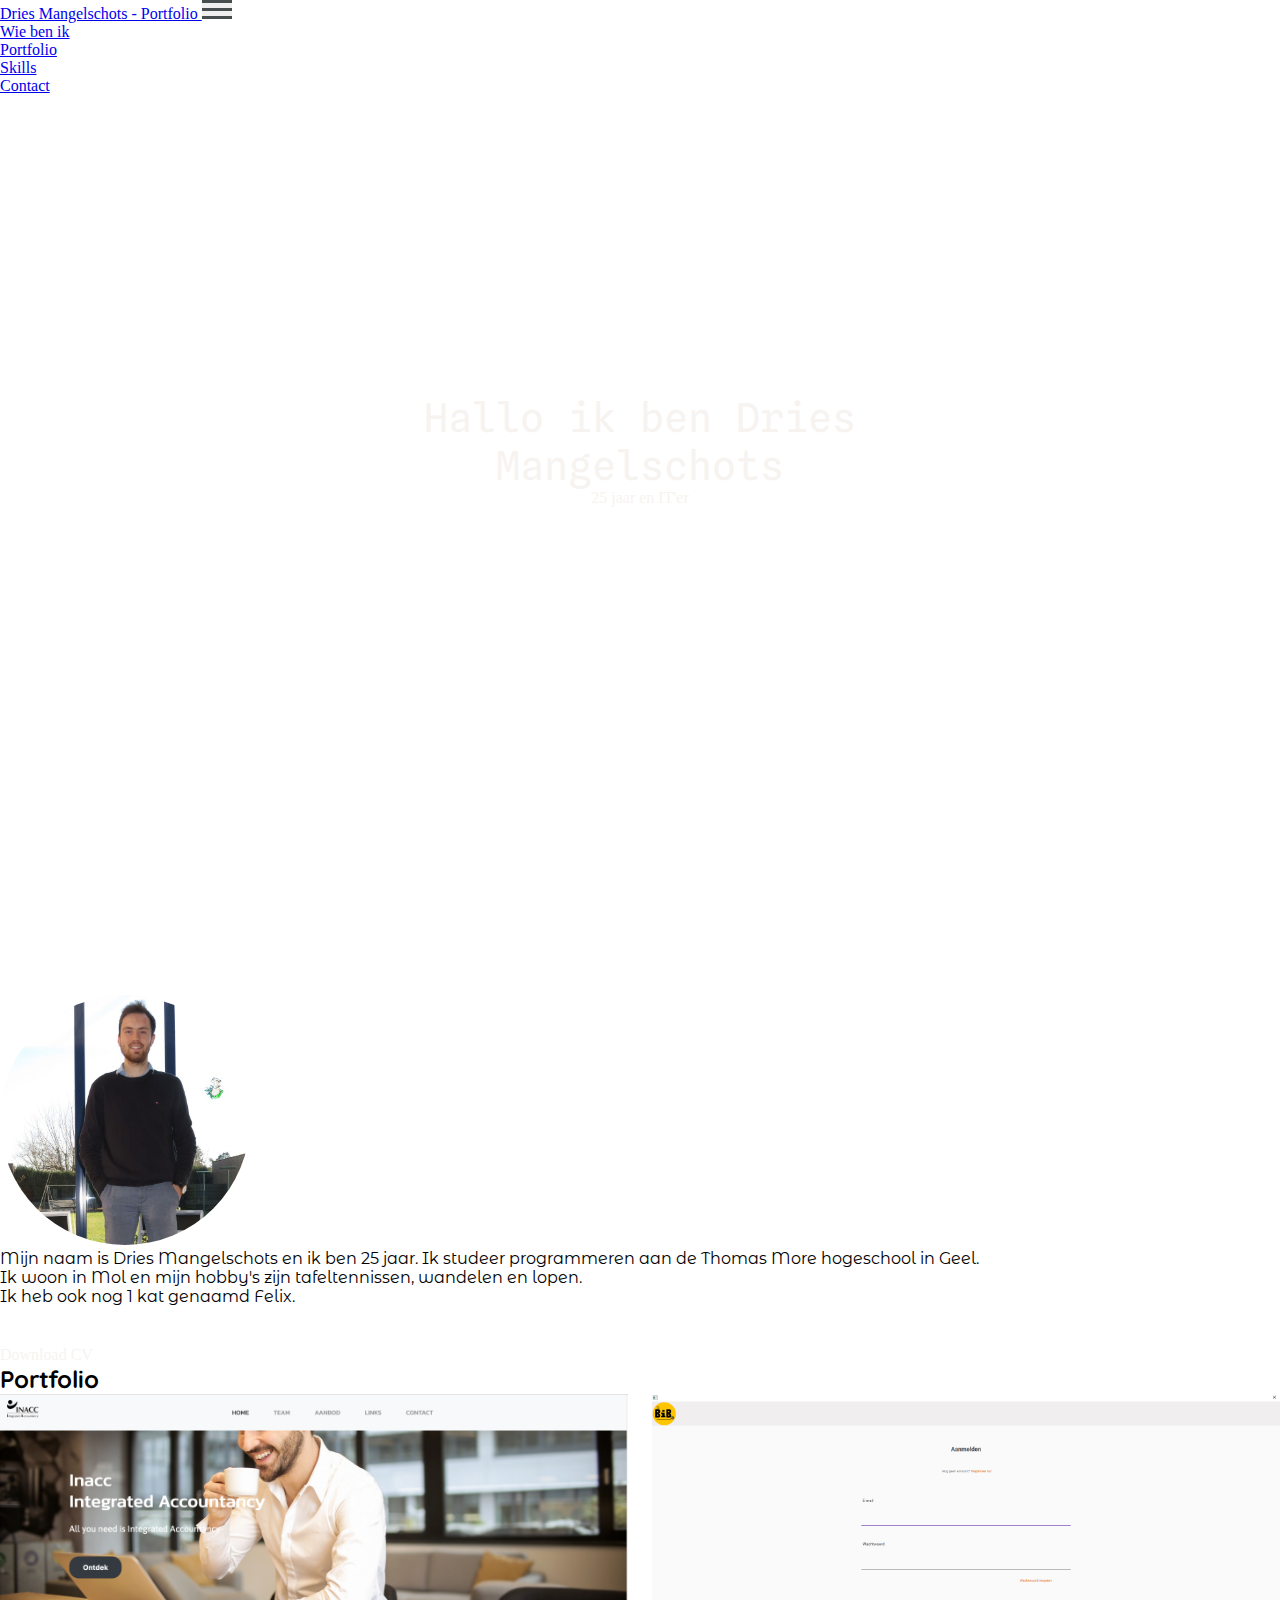
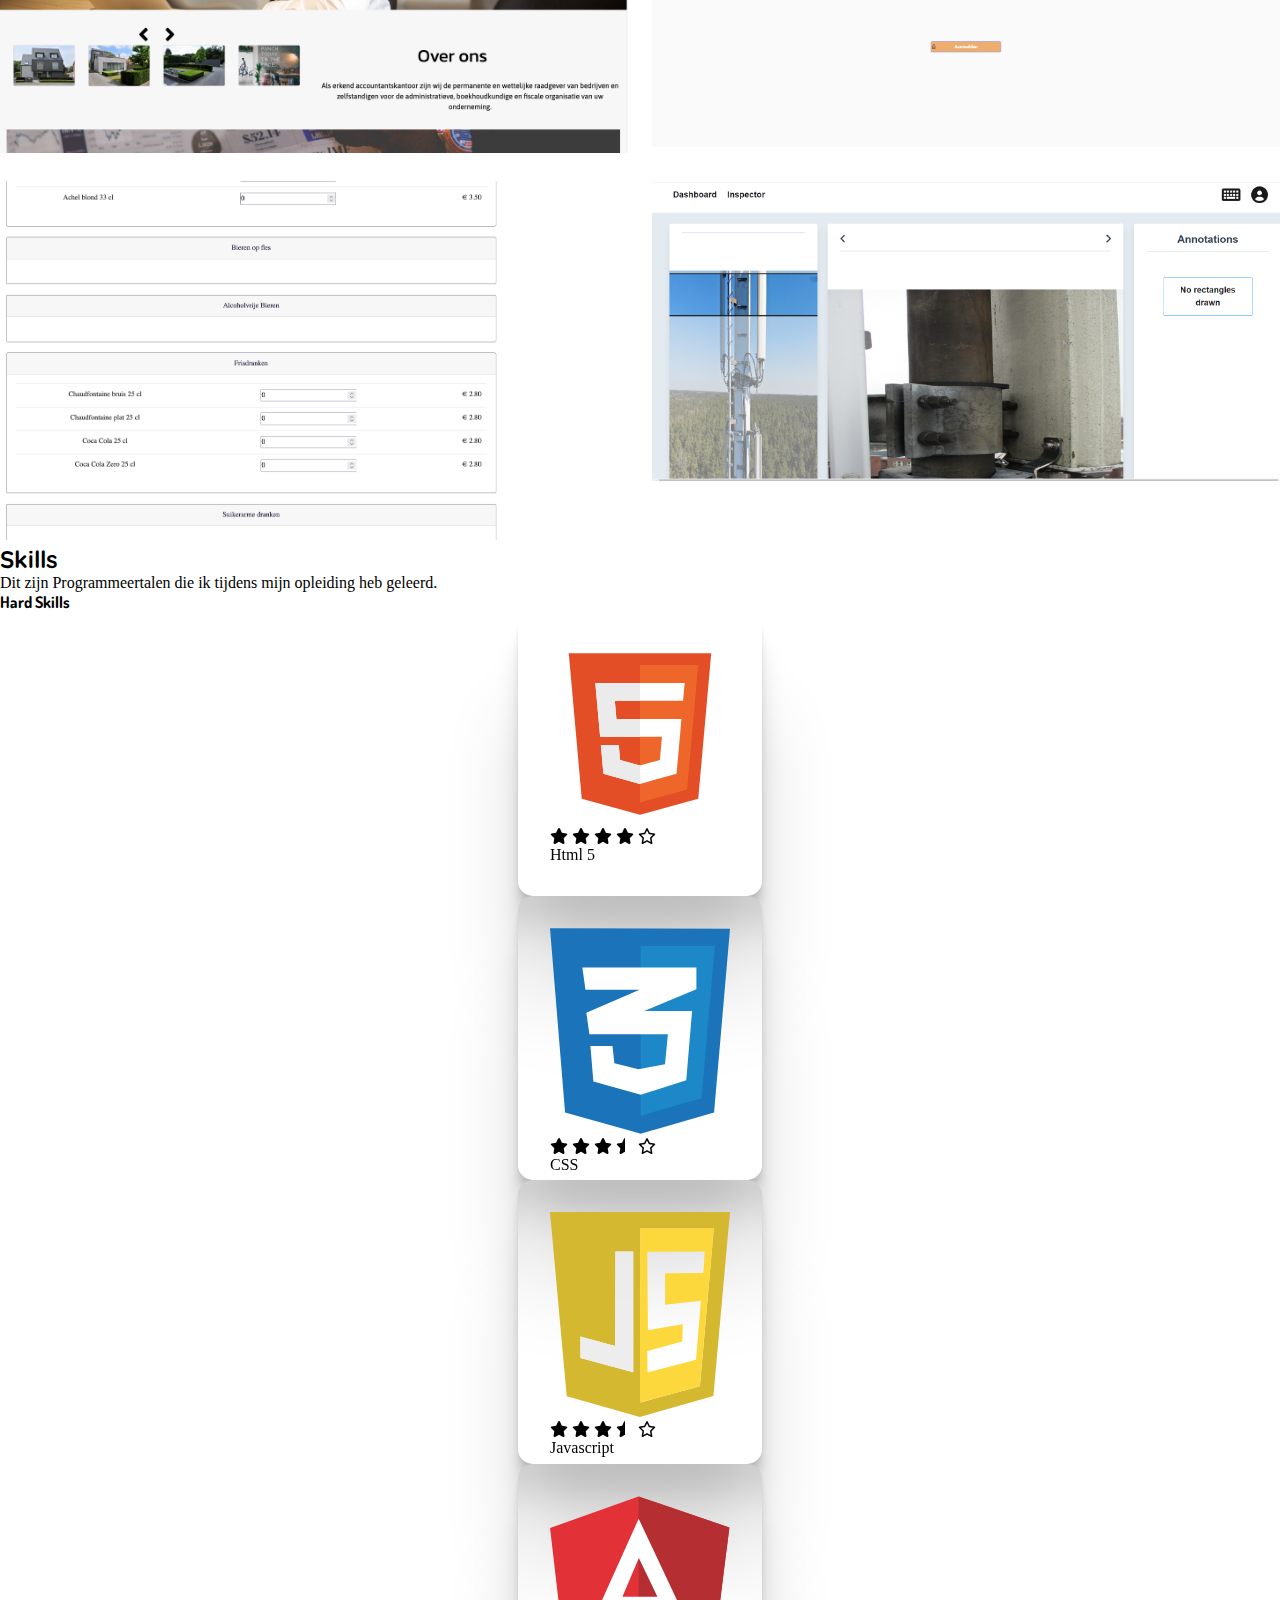
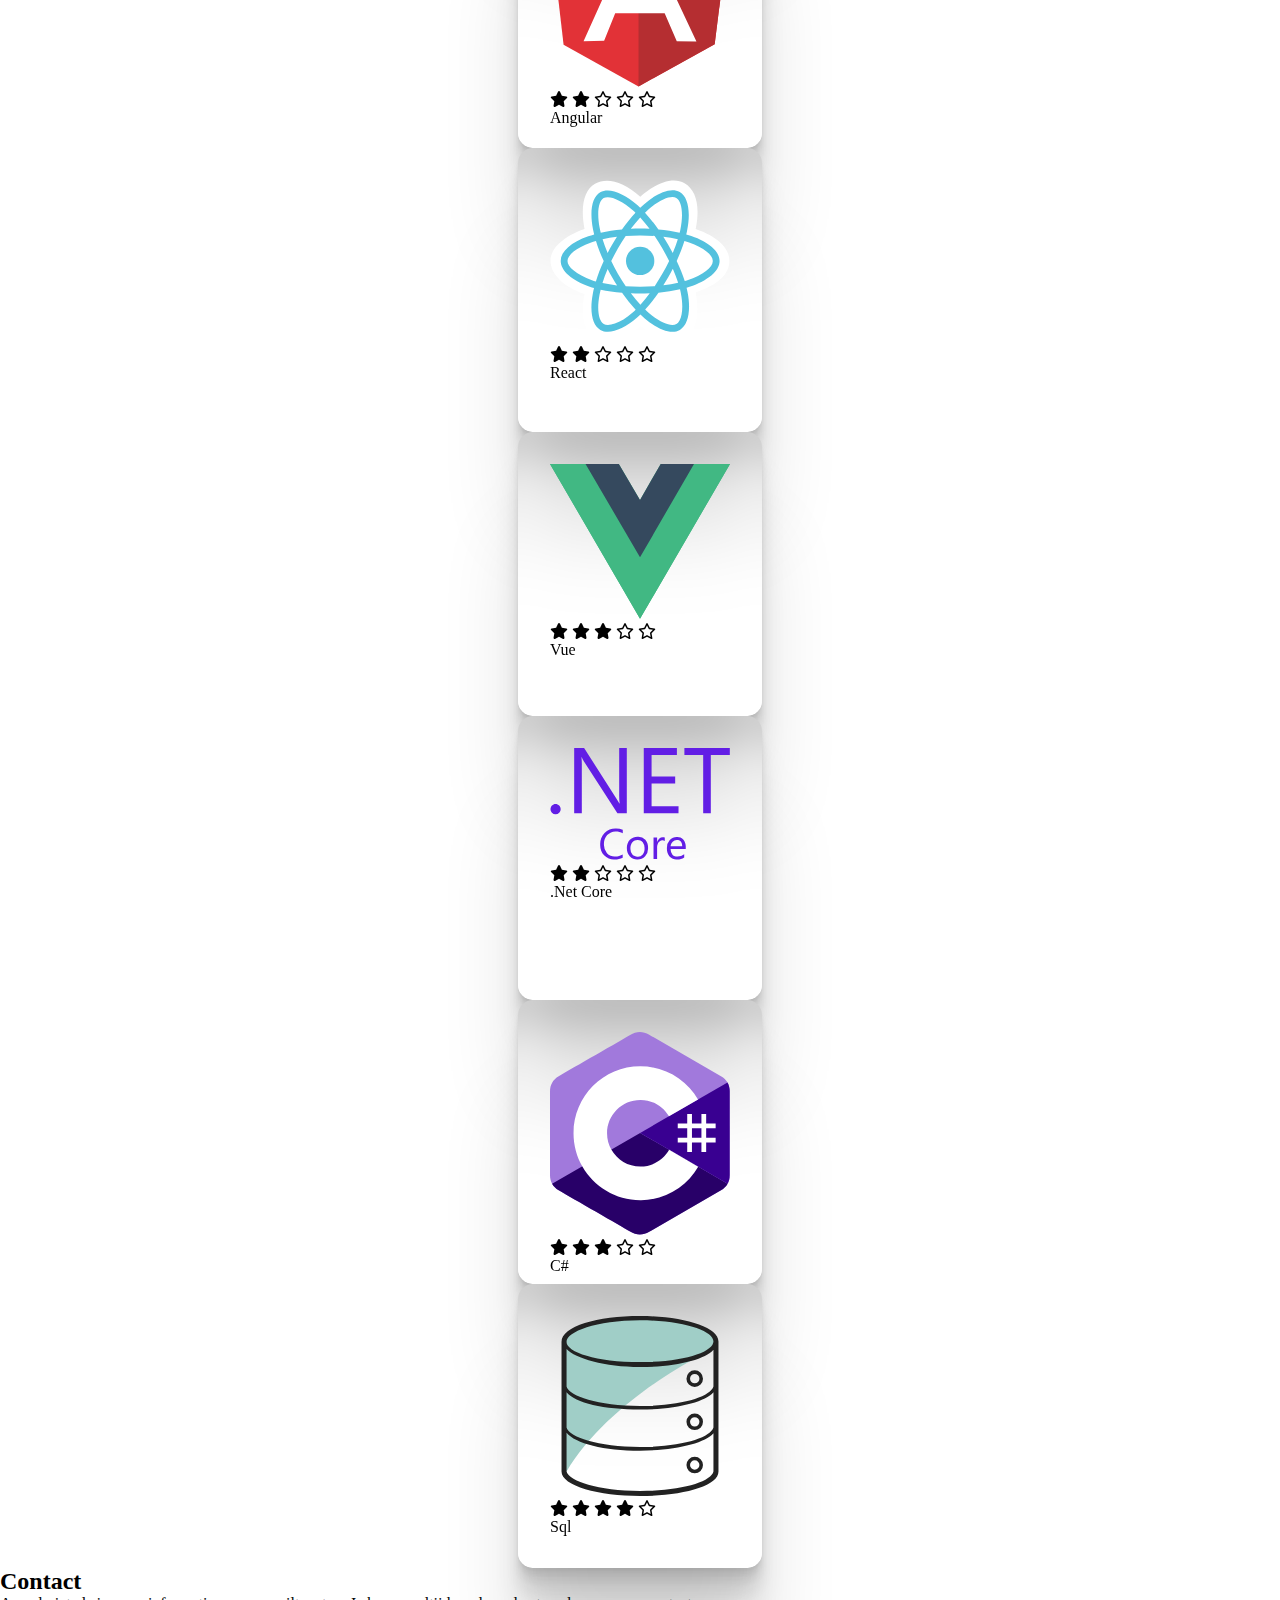
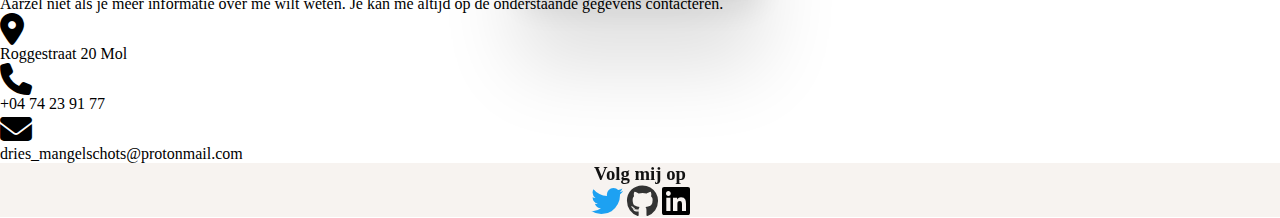
==== index.html @ 1e9d09c2 "contact page done" ====
<!doctype html>
<html lang="nl">
  <head>
    <!-- Required meta tags -->
    <meta charset="utf-8">
    <meta name="viewport" content="width=device-width, initial-scale=1">
    <link rel="stylesheet" href="./style.css">
    <!-- Bootstrap CSS -->
    <link href="https://cdn.jsdelivr.net/npm/bootstrap@5.1.3/dist/css/bootstrap.min.css" rel="stylesheet" integrity="sha384-1BmE4kWBq78iYhFldvKuhfTAU6auU8tT94WrHftjDbrCEXSU1oBoqyl2QvZ6jIW3" crossorigin="anonymous">
     <!--Font awesome CDN-->
     <link rel="stylesheet" href="https://cdnjs.cloudflare.com/ajax/libs/font-awesome/6.1.1/css/all.min.css">

    <title>Dries Mangelschots Portfolio</title>
  </head>
  <body>
  

    <!-- Navbar -->
    <nav class="navbar navbar-expand-sm navbar-light">
      <div class="container">
        <a href="index.html" class="navbar-brand">
          <span class="fw-bold text-secondary">
            Dries Mangelschots - Portfolio
          </span>
        </a>
        <!-- Hamburger Menu -->
        <button class="navbar-toggler collapsed" type="button" data-bs-toggle="collapse" data-bs-target="#main-nav" aria-controls="#main-nav" aria-expanded="false"
        aria-label="Toggle navigation">
        <span class="toggler-icon top-bar"></span>
        <span class="toggler-icon middle-bar"></span>
        <span class="toggler-icon bottom-bar"></span>
   
        </button>



        <!-- Navbar links-->  
        <div class="collapse navbar-collapse justify-content-end align-center" id="main-nav">
          <ul class="navbar-nav">

            <li class="nav-item">
              <a class="nav-link underscore" href="#about">Wie ben ik</a>
            </li>
            <li class="nav-item">
              <a class="nav-link underscore" href="#portfolio">Portfolio</a>
            </li>
            <li class="nav-item">
              <a class="nav-link underscore" href="#skills">Skills</a>
            </li>
            <li class="nav-item">
              <a class="nav-link underscore" href="#contact">Contact</a>
            </li>
      
          </ul>
   
        </div>
      </div>
    </nav>
      </div>
    </nav>

 <!-- main banner -->
 <section class="bgimage" id="home">
  <div class="container-fluid">
      <div class="row">
      <div class="col-lg-12 col-md-12 col-sm-12 col-xs-12 hero-text">
          <p class="hero_para">Hallo ik ben Dries Mangelschots</p>
          <p>25 jaar en IT'er</p>
      </div>
      </div>
  </div>
</section>






            <!-- Home -->
        <main class="main">
          <section class="home section" id="home">
            <div class="home__container container grid">
              <div class="home__content grid">

              </div>
            </div>
          </section>
        </main>

        <!-- About -->
        <div class="ps text-center">
       
          <a href="#p1"> <img id="imgClick" src="./images/Dries_profile.jpg" class="img-responsive " alt="foto Dries"></a>
          <div id="about" class="about-text">
          <p>
            Mijn naam is Dries Mangelschots en ik ben 25 jaar. Ik studeer programmeren aan de Thomas More hogeschool in Geel. 
        
        </p>
        <p>Ik woon in Mol en mijn hobby's zijn  tafeltennissen, wandelen en lopen.</p>
        <p>Ik heb ook nog 1 kat genaamd Felix. </p>
        
      </div>  
      </div>
            <!-- Button Download CV-->

            
        
            <div class="download-cv text-center">
          <a class="btn btn-primary" href="files/cv_DriesMangelschots.pdf" download role="button">Download CV </a>
          </div>
            <!-- Portfolio-->

        <section class="discover-our-story">
          
              <div class="container">
                  <div class="restaurant-info">
                      <div class="restaurant-description padding-right animate left">
                          <div class="global-headline">
                              <h2 class="title sub-headline text-center" id="#portfolio">
                                  Portfolio
                              </h2>
                              
                              
                          </div>
                          
                      </div>
                      
                  </div>
              </div>
          </div>
          </section>
          <span class="border"></span>
          <section class="portfolio">
              <div class="container">
                  <div class="info">
                      <div id="portfolio" class="image-group padding-right">
                          <a href="inacc.html">
                          <img class="pointer" src="./images/Inacc website.png" alt="Inacc Website">
                        </a>
                          <!-- <div class="overlay">
                           Website Inacc (accountancykantoor)  
                        </div> -->
                        <a href="wpf.html">
                          <img class="pointer" src="./images/wpfProjectLogin.png" alt="Project Wpf">
                        </a>
                        <!-- <div class="overlay">
                         Project WPF  
                       </div> -->
                        <a href="qr.html">
                          <img class="pointer" src="./images/QR_screenshots/QR1.png" alt="">
                        </a>
                        <!-- <div class="overlay">
                          QR Code
                       </div> -->
                        <a href="intern.html">
                          <img class="pointer" src="./images/stageProject.png" alt="Stage Project">
                        </a>
                        <!-- <div class="overlay">
                          Project Sherlock Tower
                       </div> -->
                          </div>
                          <h2 class="sub-headline">
                              
                          </h2>
                    
                  </div>
              </div>
          </section>
      <!-- Skills -->
      <section class="skills section" id="skills">

        <h2 class="title text-center">Skills</h2>
   
        <div class="container">
    
          <div class="row">
            <span class="text-center"> Dit zijn Programmeertalen die ik tijdens mijn opleiding heb geleerd. </span>
            <h4 class="hard-skills text-center">Hard Skills</h4>
            <div id="skills" class="col-sm-4">
              <div class="card_skill shadow2">
                <div class="imgBx">
                <img class="zoom" src="logos/html5-without-wordmark-color.svg" alt="html5">
                <i class="fa-solid fa-star"></i>
                <i class="fa-solid fa-star"></i>
                <i class="fa-solid fa-star"></i>
                <i class="fa-solid fa-star"></i>
                <i class="fa-regular fa-star"></i>
              </div>
              <p class="html">Html 5</p>
              </div>
            </div>
            <div class="col-sm-4">
              <div class="card_skill shadow2">
                <div class="imgBx">
                <img class="zoom" src="logos/css-3-seeklogo.com.svg" alt="css">
                <i class="fa-solid fa-star"></i>  
                <i class="fa-solid fa-star"></i>
                <i class="fa-solid fa-star"></i>
                <i class="fa-solid fa-star-half"></i>
                <i class="fa-regular fa-star"></i>
              </div>
              <p class="css">CSS</p>
              </div>
            </div>
            <div class="col-sm-4">
              <div class="card_skill shadow2">
                <div class="imgBx">
                <img class="zoom" src="logos/javascript-seeklogo.com.svg" alt="javascript">
                <i class="fa-solid fa-star"></i>  
                <i class="fa-solid fa-star"></i>
                <i class="fa-solid fa-star"></i>
                <i class="fa-solid fa-star-half"></i>
                <i class="fa-regular fa-star"></i>
              </div>
              <p class="javascript">Javascript</p>
              </div>
            </div>


          </div>
          <div class="row">
                
            <div class="col-sm-4">
              <div class="card_skill shadow2">
                <div class="imgBx">
                <img class="zoom" src="logos/angular-seeklogo.com.svg" alt="angular">
                <i class="fa-solid fa-star"></i>  
                <i class="fa-solid fa-star"></i>
                <i class="fa-regular fa-star"></i>
                <i class="fa-regular fa-star"></i>
                <i class="fa-regular fa-star"></i>
              
              </div>
              <p class="angular">Angular</p>
              </div>
              </div>
  
  
  
          
            <div class="col-sm-4">
              <div class="card_skill shadow2">
                <div class="imgBx">
                <img class="zoom" src="logos/react-seeklogo.com.svg" alt="react">
                <i class="fa-solid fa-star"></i>  
                <i class="fa-solid fa-star"></i>
                <i class="fa-regular fa-star"></i>
                <i class="fa-regular fa-star"></i>
                <i class="fa-regular fa-star"></i>
              </div>
              <p class="react">React</p>
              </div>
            </div>
  
               
            <div class="col-sm-4">
              <div class="card_skill shadow2">
                <div class="imgBx">
                <img class="zoom" src="logos/vuejs-seeklogo.com.svg" alt="vue">
                <i class="fa-solid fa-star"></i>  
                <i class="fa-solid fa-star"></i>
                <i class="fa-solid fa-star"></i>
                <i class="fa-regular fa-star"></i>
                <i class="fa-regular fa-star"></i>
              </div>
              <p class="vue">Vue</p>
              </div>


            </div> 
          </div>

          <div class="row">
                
            <div class="col-sm-4">
              <div class="card_skill shadow2">
                <div class="imgBx">
                <img class="zoom" src="logos/net-core-seeklogo.com.svg" alt="angular">
                <i class="fa-solid fa-star"></i>  
                <i class="fa-solid fa-star"></i>
                <i class="fa-regular fa-star"></i>
                <i class="fa-regular fa-star"></i>
                <i class="fa-regular fa-star"></i>
              
              </div>
              <p class="netcore">.Net Core</p>
              </div>
              </div>
  
  
  
          
            <div class="col-sm-4">
              <div class="card_skill shadow2">
                <div class="imgBx">
                <img class="zoom" src="logos/c-sharp-c-seeklogo.com.svg" alt="csharp">
                <div class="hide">
                <i class="fa-solid fa-star"></i>  
                <i class="fa-solid fa-star"></i>
                <i class="fa-solid fa-star"></i>
                <i class="fa-regular fa-star"></i>
                <i class="fa-regular fa-star"></i>
            
              <p class="csharp">C#</p>
            </div>
            </div>
              </div>
            </div>
  
               
            <div class="col-sm-4">
              <div class="card_skill shadow2">
                <div class="imgBx">
                <img class="zoom" src="logos/amazon-database-seeklogo.com.svg" alt="vue">
                <i class="fa-solid fa-star"></i>  
                <i class="fa-solid fa-star"></i>
                <i class="fa-solid fa-star"></i>
                <i class="fa-solid fa-star"></i>
                <i class="fa-regular fa-star"></i>
              </div>
              <p class="sql">Sql</p>
              </div>


            </div> 
          </div>
  
   
  
      </section>
      <!-- Soft Skills -->

      <section>

      </section>




      <!-- <section class="skills section" id="skills">
   
        <h2 class="section__title text-center">Skills</h2>
        <span class="section__subtitle">Programmeertalen die ik tijdens mijn opleiding heb geleerd. </span>
        <div class="skills__container container grid">
          <div class="row" id="skillset_container">
            <div class="skills__container-card">
              <div class="card_skill shadow2">
                <div class="imgBx">
                <img src="logos/html5-with-wordmark-color.svg" alt="html5">
              </div>
              </div>
              <div class="contentBx">
                <h2>
                 HTML 5
                </h2>  
              </div>
            </div>

          </div>

          <div class="skills__container container grid">
            <div class="row" id="skillset_container">
              <div class="skills__container-card">
                <div class="card_skill shadow2">
                  <div class="imgBx">
                  <img src="logos/css-3-seeklogo.com.svg" alt="css">
                </div>
                </div>
                <div class="contentBx">
                  <h2>
                   CSS
                  </h2>  
                </div>
              </div> -->


              <!-- <div class="skills__container container grid">
                <div class="row" id="skillset_container">
                  <div class="skills__container-card">
                    <div class="card_skill shadow2">
                      <div class="imgBx">
                      <img src="logos/react-seeklogo.com.svg" alt="react">
                    </div>
                    </div>
                    <div class="contentBx">
                      <h2>
                       React
                      </h2>  
                    </div>
                  </div>
                </div> -->
  
      </section>

<!--Section: Contact v.2-->
<section class="mb-4">

    <!--Section heading-->
    <h2 class="h1-responsive font-weight-bold text-center my-4">Contact</h2>
    <!--Section description-->
    <p class="text-center w-responsive mx-auto mb-5">Aarzel niet als je meer informatie over me wilt weten. Je kan me altijd op de onderstaande gegevens contacteren.</p>



        <!--Grid column-->
       

        <!--Grid column-->
        <div class="col">
        <div class="col-md-12 text-center">
            <ul class="list-unstyled mb-0">
                <li><i class="fas fa-map-marker-alt fa-2x"></i>
                    <p>Roggestraat 20 Mol</p>
                </li>

                <li><i class="fas fa-phone mt-4 fa-2x"></i>
                    <p>+04 74 23 91 77</p>
                </li>

                <li><i class="fas fa-envelope mt-4 fa-2x"></i>
                    <p><a class="mail" href="mailto:dries_mangelschots@protonmail.com">dries_mangelschots@protonmail.com</a> </p> 
                </li>
            </ul>
        </div>
      </div>
        <!--Grid column-->

   

</section>
<!--Section: Contact v.2-->

          
          <!-- Footer -->
          <footer>
          
              <div class="container">
                  <div class="footer-content">
                      <h3 id="contact">Volg mij op </h3>
                      
                     <a href="https://twitter.com/Dries_Health" target="_blank"> <i class="fab fa-twitter fa-2x"></i></a>
                     <a href="https://github.com/DriesMangelschots" target="_blank">  <i class="fab fa-github fa-2x"></i></a>
                     <a href="https://www.linkedin.com/in/dries-mangelschots-9b51471a2/" target="_blank">  <i class="fab fa-linkedin fa-2x"></i></a>
                  </div>
              </div>
          
          </footer>

    <!-- Optional JavaScript; choose one of the two! -->

    <!-- Option 1: Bootstrap Bundle with Popper -->
    <script src="https://cdn.jsdelivr.net/npm/bootstrap@5.1.3/dist/js/bootstrap.bundle.min.js" integrity="sha384-ka7Sk0Gln4gmtz2MlQnikT1wXgYsOg+OMhuP+IlRH9sENBO0LRn5q+8nbTov4+1p" crossorigin="anonymous"></script>

    <!-- Option 2: Separate Popper and Bootstrap JS -->
    <!--
    <script src="https://cdn.jsdelivr.net/npm/@popperjs/core@2.10.2/dist/umd/popper.min.js" integrity="sha384-7+zCNj/IqJ95wo16oMtfsKbZ9ccEh31eOz1HGyDuCQ6wgnyJNSYdrPa03rtR1zdB" crossorigin="anonymous"></script>
    <script src="https://cdn.jsdelivr.net/npm/bootstrap@5.1.3/dist/js/bootstrap.min.js" integrity="sha384-QJHtvGhmr9XOIpI6YVutG+2QOK9T+ZnN4kzFN1RtK3zEFEIsxhlmWl5/YESvpZ13" crossorigin="anonymous"></script>
    -->
  </body>
</html>
---- style.css ----
/* Google Fonts */
@import url('https://fonts.googleapis.com/css2?family=Montserrat+Alternates:wght@100;400&display=swap');
@import url('https://fonts.googleapis.com/css2?family=Dosis:wght@200&display=swap');
@import url('https://fonts.googleapis.com/css2?family=Quicksand:wght@600&display=swap');
@import url('https://fonts.googleapis.com/css2?family=Arvo:ital@1&display=swap');
@import url('https://fonts.googleapis.com/css2?family=Spline+Sans+Mono&display=swap');
*{
    margin: 0;
    padding: 0;
}

/* Styling Navbar + Hamburger Menu  */
.navbar-toggler{
    border: 0;
} 
.navbar-toggler:focus,
.navbar-toggler:active,
.navbar-toggler-icon:focus{
       outline: none;
       box-shadow: none;
       border: 0; 
} 
/* Navbar X */

.underscore:hover {
    color: #489C9C !important;
    text-decoration: underline;
}
.toggler-icon{
    width: 30px;
    height: 3px;
    background-color: #489C9C;
    display: block;
    transition: all 0.2s;
}
.middle-bar{
    margin: 5px auto;
}
.navbar-toggler .top-bar {
    transform: rotate(45deg);
    transform-origin: 10% 10%;
}
.navbar-toggler .middle-bar {
    opacity: 0;
    filter: alpha(opacity=0);
}

.navbar-toggler .bottom-bar {
    transform: rotate(-45deg);
    transform-origin: 10% 10%;
}
/* Navbar = */
.navbar-toggler.collapsed .top-bar {
    transform: rotate(0);
}
.navbar-toggler.collapsed .middle-bar {
    opacity: 1;
    filter: alpha(opacity=100);
}
.navbar-toggler.collapsed .bottom-bar {
    transform: rotate(0);
}

.navbar-toggler.collapsed .toggler-icon {
    background-color: #484E4E;
}

/* hero background image */
.bgimage {
    height: 100vh;
    background: url('images/DriesMangelschots.jpg')no-repeat center center fixed;

    -webkit-background-size: cover;
    -moz-background-size: cover;
    -o-background-size: cover;
    background-size: cover;
}
/* text css above hero image*/
.hero_para {
    font-size: 2.5rem;
    font-family: 'Spline Sans Mono', monospace;
}
.hero_desc {
    font-size: 2rem;
}
.hero-text {
    text-align: center;
    position: absolute;
    top: 50%;
    left: 50%;
    transform: translate(-50%, -50%);
    color: #F7F3F0;
}


/* Titles */
.title {
    font-family: 'Quicksand', sans-serif;
}
/* About */
.ps{
    margin-bottom: 40px;
    
}
.ps a{
    display: inline-block;
    margin: 0 30 px;
    width: 250px;
    height: 250px;
    overflow: hidden;
    border-radius: 50% ;
}
img{
    width: 100%;
    max-width: 100%;
}
.about-text p {
    font-family: 'Montserrat Alternates', sans-serif;
}
.download-cv a {
    text-decoration: none;
    color: #f7F3F0;
}
.download-cv a:hover {
   
    color: #B5D0EB;
}
.download-cv a:visited {
   
    color: #f7F3F0;
}

/* Portfolio */
.pointer {
    cursor: pointer;
}
.image-group.overlay {
    position: absolute;
    top: 0;
    left: 0;
    width: 100%;
    height: 100%;
    background: rgba(0, 0, 0, 0.6);
    color: #ffffff;
    cursor: pointer;

}
.image-group .content {
    position: absolute;
    top: 50%;
    left: 50%;
    transform: translate(-50%, -50%);
    color: white;
    text-align: center;
    font-family: 'Spline Sans Mono', monospace;
    
}

.image-group{
    display: grid;
    grid-template-columns: repeat(2, 1fr);
    grid-gap: 1.5rem;
}
/* Skills */
.zoom {
    transition: .2s;
    
}
.zoom:hover {
    transform: scale(1.1);
  
    
}

.hard-skills {
    font-family: 'Dosis', sans-serif;;
}

.section__subtitle{
    display: block;
    font-size: var(--small-font-size);
    margin-bottom: var(--mb-3);
    color: var(--text-color);
}
.section__title, 
.section__subtitle{
    text-align: center;
}

.skills__container-card{
    position: relative;
    display: grid;
    width: auto;
    height: auto;
    padding-bottom: var(--mb-0-75);
    margin: auto;
    margin-bottom: var(--mb-2);
}

.skills__container-card:hover{
    transform: scale(1.1);
    transition: 0.3s;
}
.card_skill {
    position: relative;
    width: 180px;
    height: 220px;
    border-radius: 15px;
    overflow: hidden;
    margin: auto;
    padding: 2em;
    text-shadow: 0 0 1em transparent(black, 0.5);
    backdrop-filter: blur(20px);
    transform: perspective(500px);
    transform-style: preserve-3d;
}
/* Wpf page */
.breadcrumb {
    position: absolute;
    right: 0px;
    width: 300px;
    padding: 10px;
}
.breadcrumb-item a {
    text-decoration:none; 
    cursor:pointer;  
}


/*  */
/* .card_skill{
    position: relative;
    width: 150px;
    height: 200px;
    border-radius: 15px;
    overflow: hidden;
    margin: auto;
    padding: 2em;
    text-shadow: 0 0 1em transparent(black, 0.5);
    backdrop-filter: blur(20px);
    transform: perspective(500px);
    transform-style: preserve-3d;
}
.card_skill::before{
    content: '';
    position: absolute;
    top: 0;
    left: 0;
    width: 100%;
    height: 100%;
    background:var(--first-color-lighter);
    clip-path:circle(100px at 80% 20%);
    transition: 0.5s ease-in-out;
}

.card_skill:hover::before{
    clip-path: circle(280px at 80% -20%);
    transition: scale(1.08);
}

.card_skill::after{
    content: '';
    position: absolute;
    top: 30%;
    left: -20%;
    font-size: var(--h2-font-size);
    font-style: italic;
    color: var(--text-color);
}
.imgBx{
    position: absolute;
    width: 100px;
    height: 100px;
    transition: 0.5s;
    transform: translate( 5%, -10%);
    object-fit: fill;
}

.card_skill:hover .imgBx{
    width: 150px;
    height: 150px;
    transform: translate(-20%, -10%);
}


.contentBx{
    display: flex;
    align-content: space-between;
    text-align: center;
    position: relative;
    width: 0%;
    height: 0%;
    transform: scale(0.0);
    transition: 1s;
}

.card_skill:hover .contentBx{
    display: flex;
    height: 100%;
    width: 70%;
    position: relative;
    object-fit: cover;
    text-align: center;
    transform: translate(-42%, 92%);
    transition: 1.5s;
}

.cardskill .contentBx h2{
    position: relative;
    font-weight: var(--font-medium);
    color: var(--text-color);
    margin: 0;
    padding: 0;
} */

.shadow2{
    box-shadow:
    0 2.8px 2.2px rgba(0, 0, 0, 0.034),
    0 6.7px 5.3px rgba(0, 0, 0, 0.048),
    0 12.5px 10px rgba(0, 0, 0, 0.06),
    0 22.3px 17.9px rgba(0, 0, 0, 0.072),
    0 41.8px 33.4px rgba(0, 0, 0, 0.086),
    0 100px 80px rgba(0, 0, 0, 0.12)
  ;
}

/* Contact */

.mail {
    text-decoration: none;
    color: #000000;

}
.mail:hover {
    color: #489C9C;
}

/* Footer */

footer{

    background-color: #F7F3F0;
    color: #121212;
    text-align: center;
    position: relative;
}

.back-to-top i{
    display: block;
    color: #fff;
    font-size: 2rem;
    padding: 2rem;
}
.fa-twitter{

       color: #1DA1F2;
}
.fa-github{

   color: #333;
}
.fa-linkedin{

   color: #000000;
}
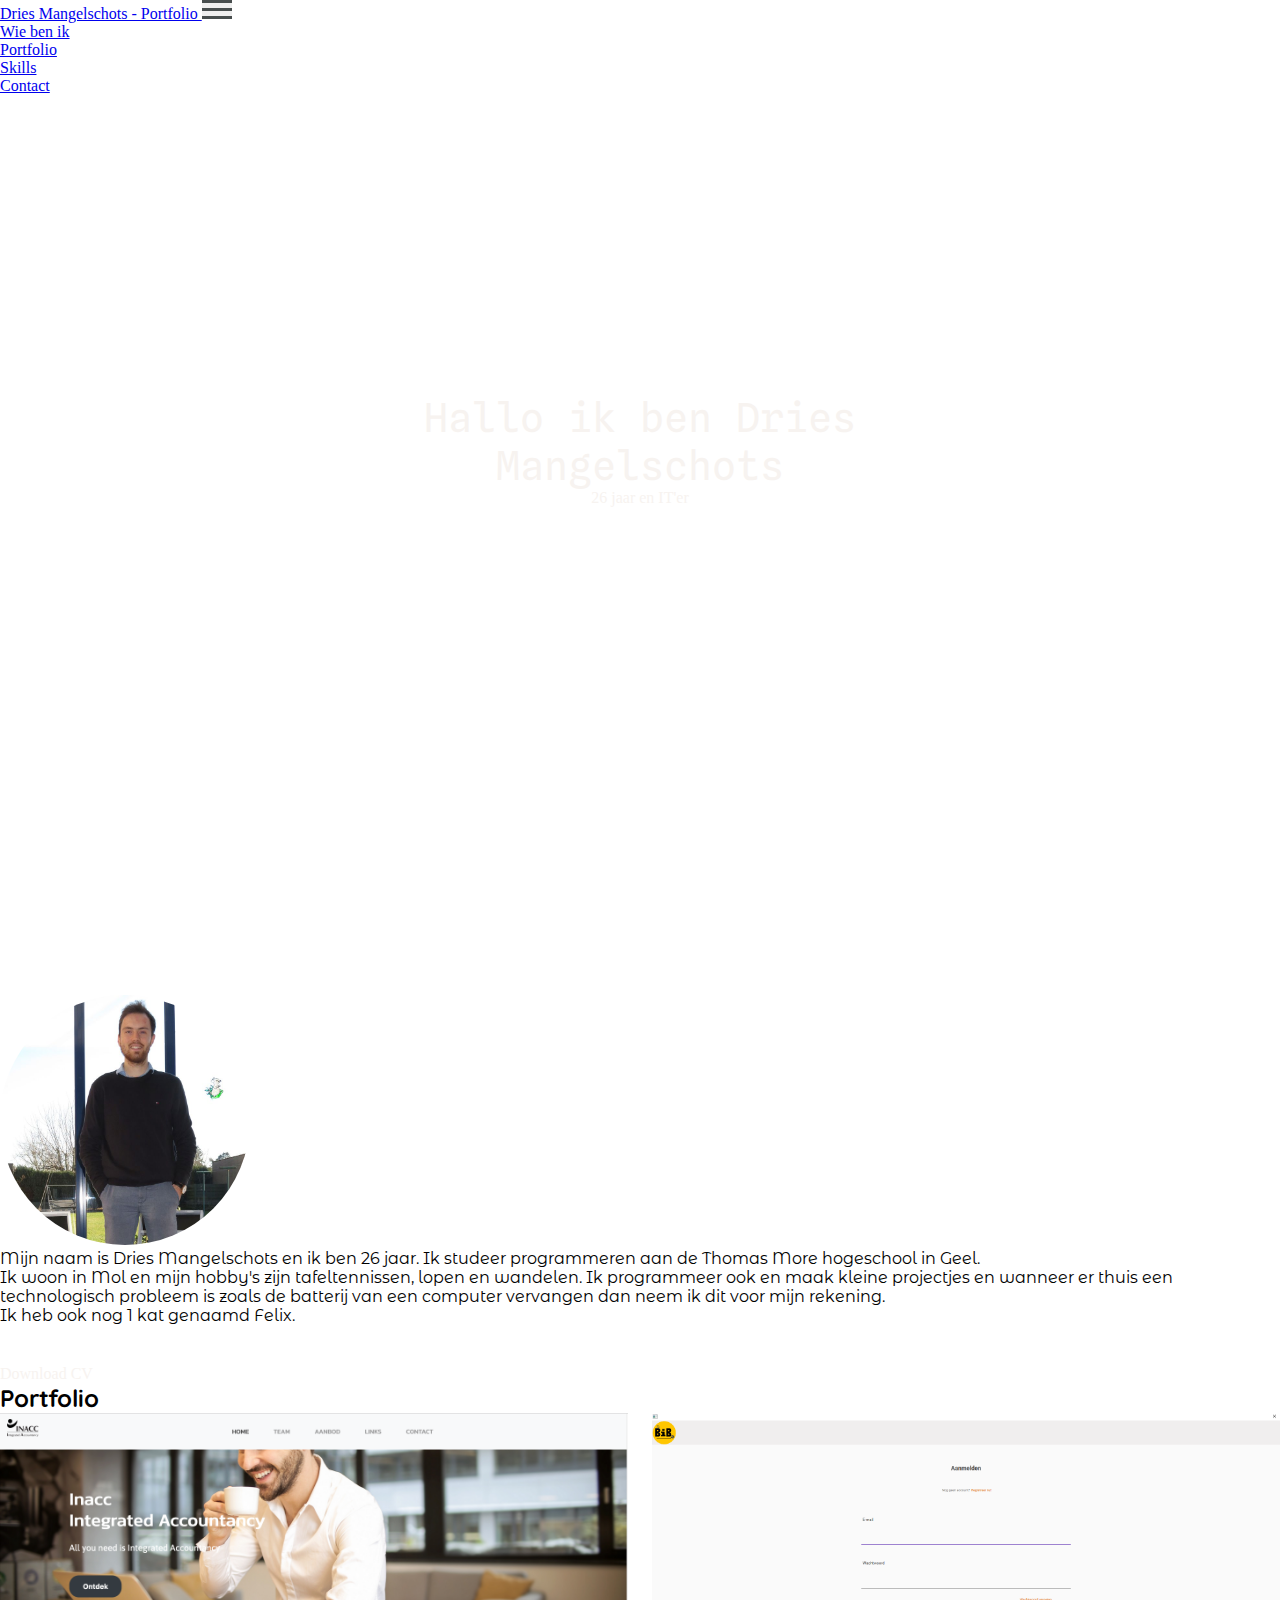
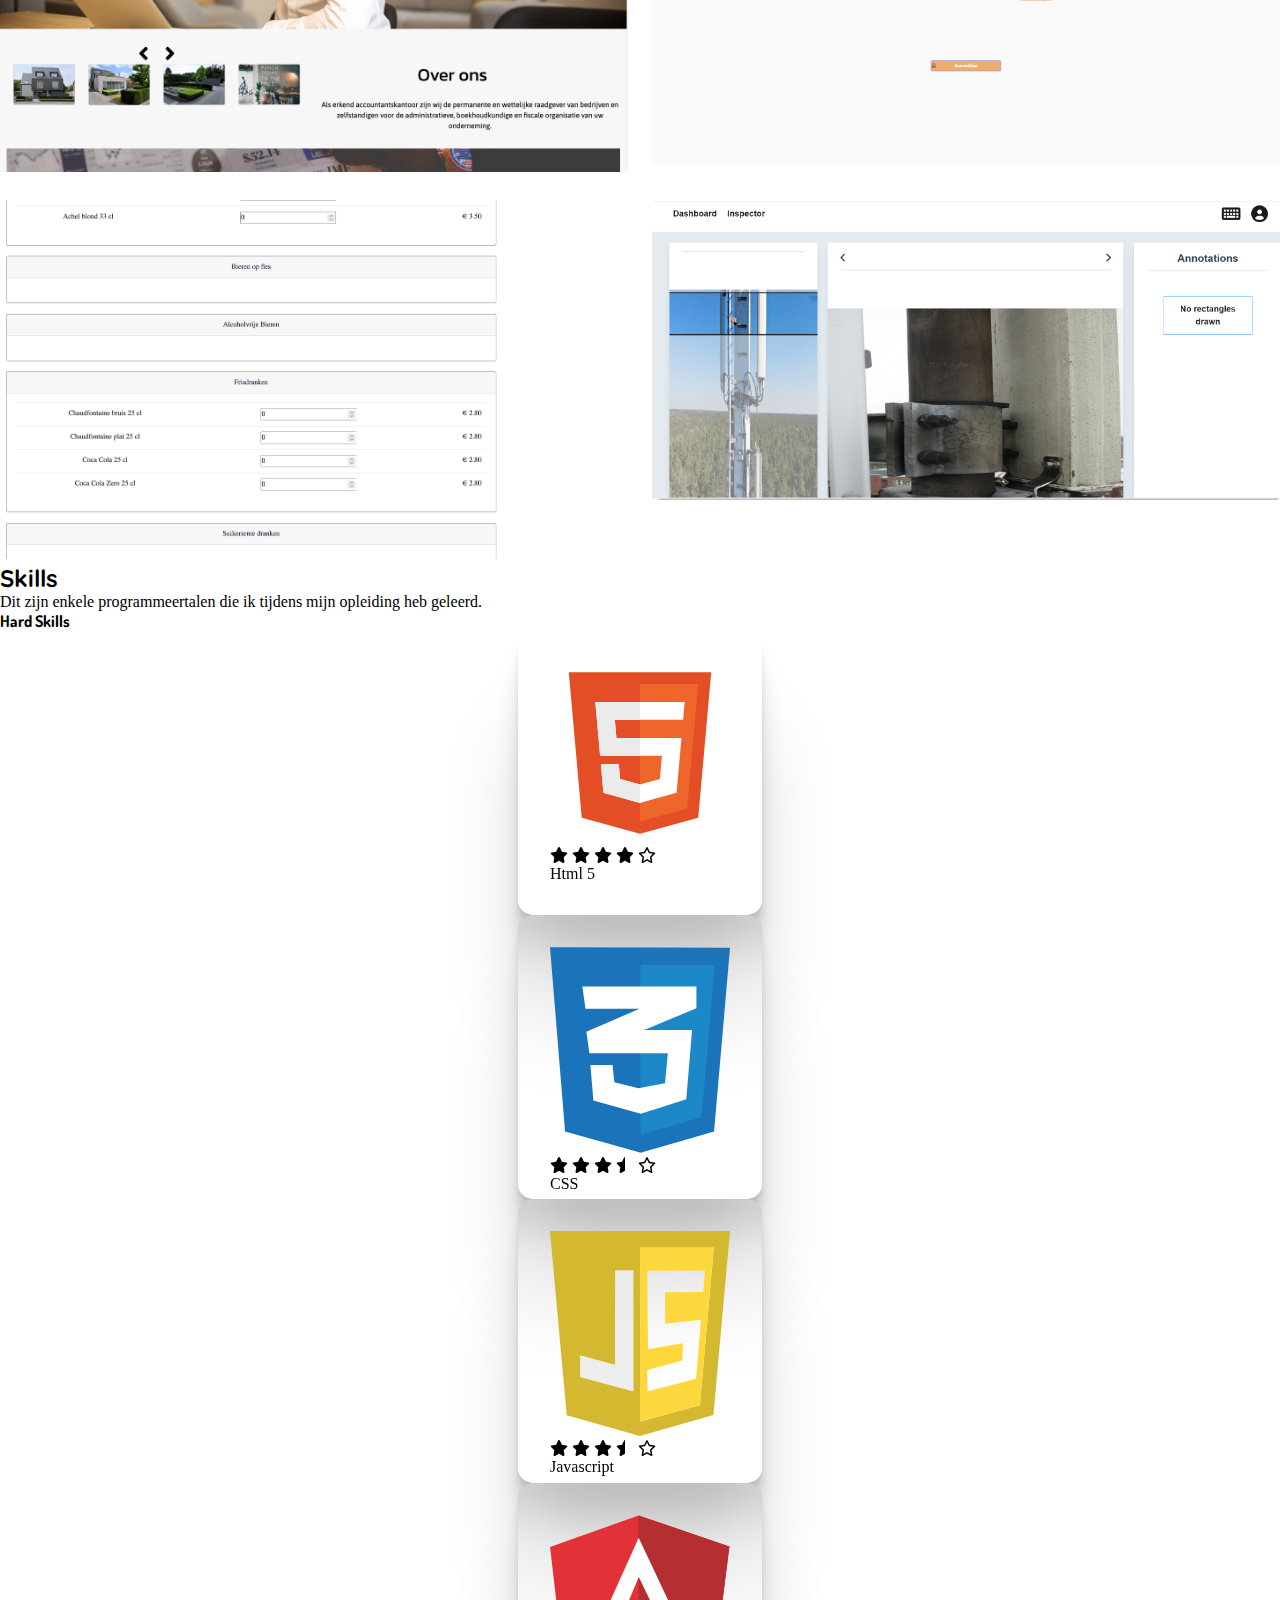
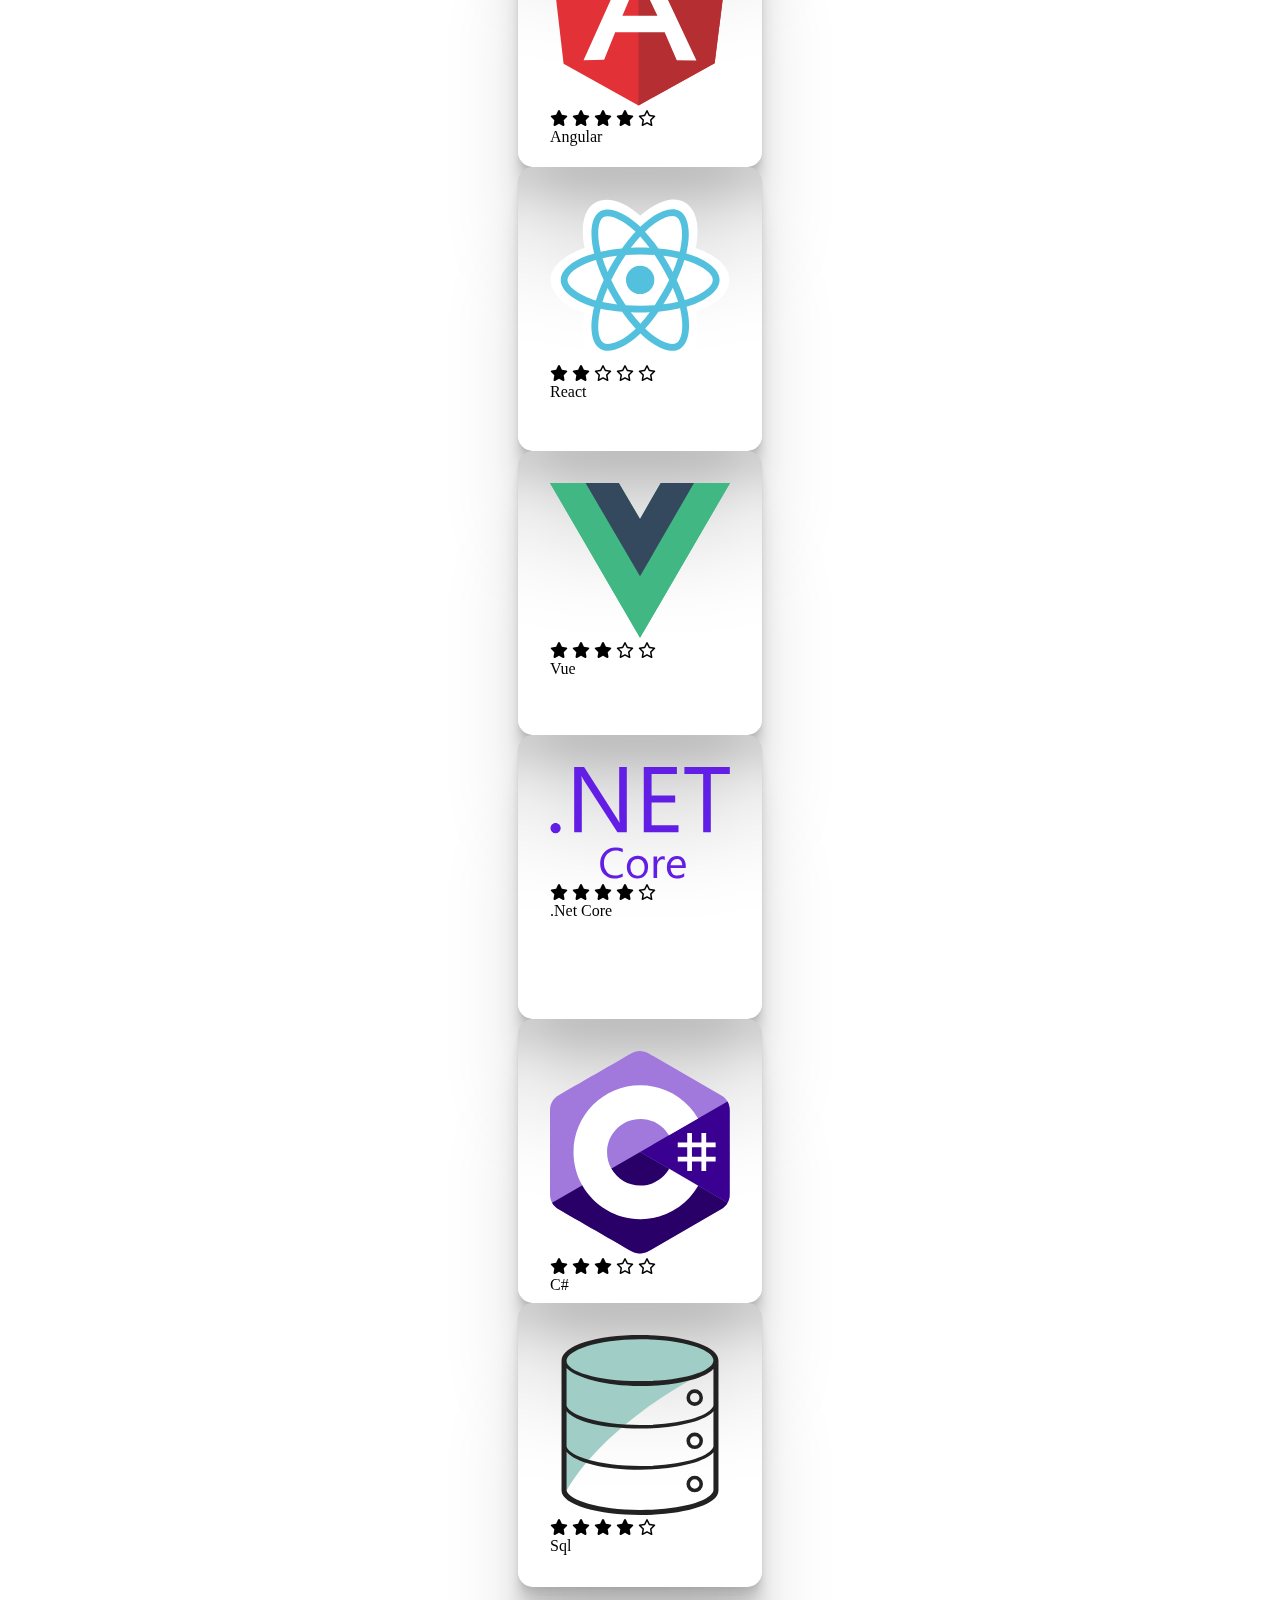
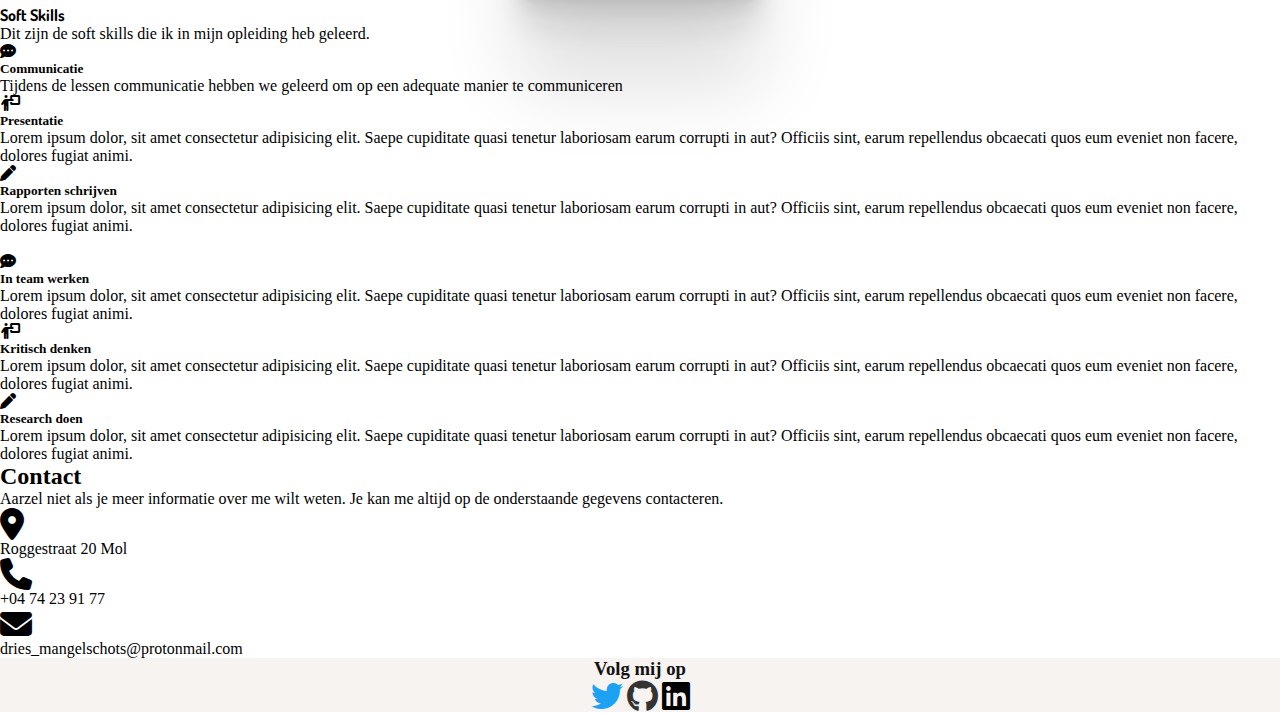
==== commit dda9821d: "update name + angular .net stars" ====
--- a/index.html
+++ b/index.html
@@ -65,7 +65,7 @@
       <div class="row">
       <div class="col-lg-12 col-md-12 col-sm-12 col-xs-12 hero-text">
           <p class="hero_para">Hallo ik ben Dries Mangelschots</p>
-          <p>25 jaar en IT'er</p>
+          <p>26 jaar en IT'er</p>
       </div>
       </div>
   </div>
@@ -93,10 +93,10 @@
           <a href="#p1"> <img id="imgClick" src="./images/Dries_profile.jpg" class="img-responsive " alt="foto Dries"></a>
           <div id="about" class="about-text">
           <p>
-            Mijn naam is Dries Mangelschots en ik ben 25 jaar. Ik studeer programmeren aan de Thomas More hogeschool in Geel. 
+            Mijn naam is Dries Mangelschots en ik ben 26 jaar. Ik studeer programmeren aan de Thomas More hogeschool in Geel. 
         
         </p>
-        <p>Ik woon in Mol en mijn hobby's zijn  tafeltennissen, wandelen en lopen.</p>
+        <p>Ik woon in Mol en mijn hobby's zijn tafeltennissen, lopen en wandelen. Ik programmeer ook en maak kleine projectjes en wanneer er thuis een technologisch probleem is zoals de batterij van een computer vervangen dan neem ik dit voor mijn rekening.</p>
         <p>Ik heb ook nog 1 kat genaamd Felix. </p>
         
       </div>  
@@ -174,7 +174,7 @@
         <div class="container">
     
           <div class="row">
-            <span class="text-center"> Dit zijn Programmeertalen die ik tijdens mijn opleiding heb geleerd. </span>
+            <span class="text-center"> Dit zijn enkele programmeertalen die ik tijdens mijn opleiding heb geleerd. </span>
             <h4 class="hard-skills text-center">Hard Skills</h4>
             <div id="skills" class="col-sm-4">
               <div class="card_skill shadow2">
@@ -226,8 +226,8 @@
                 <img class="zoom" src="logos/angular-seeklogo.com.svg" alt="angular">
                 <i class="fa-solid fa-star"></i>  
                 <i class="fa-solid fa-star"></i>
-                <i class="fa-regular fa-star"></i>
-                <i class="fa-regular fa-star"></i>
+                <i class="fa-solid fa-star"></i>
+                <i class="fa-solid fa-star"></i>
                 <i class="fa-regular fa-star"></i>
               
               </div>
@@ -275,11 +275,11 @@
             <div class="col-sm-4">
               <div class="card_skill shadow2">
                 <div class="imgBx">
-                <img class="zoom" src="logos/net-core-seeklogo.com.svg" alt="angular">
-                <i class="fa-solid fa-star"></i>  
-                <i class="fa-solid fa-star"></i>
-                <i class="fa-regular fa-star"></i>
-                <i class="fa-regular fa-star"></i>
+                <img class="zoom" src="logos/net-core-seeklogo.com.svg" alt="netcore">
+                <i class="fa-solid fa-star"></i>  
+                <i class="fa-solid fa-star"></i>
+                <i class="fa-solid fa-star"></i>
+                <i class="fa-solid fa-star"></i>
                 <i class="fa-regular fa-star"></i>
               
               </div>
@@ -329,7 +329,78 @@
   
       </section>
       <!-- Soft Skills -->
-
+      <br>
+      <h4 class="hard-skills text-center">Soft Skills</h4>
+      <div class="container py-xl-5 py-lg-3">
+      <p class="title-pare text-center mx-auto mb-sm-5 mb-4">Dit zijn de soft skills die ik in mijn opleiding heb geleerd.</p>
+      <div class="row pt-sm-4">
+        <div class="col-lg-4 about-in text-center">
+          <div class="card">
+            <div class="card-body">
+              <i class="fa-solid fa-comment-dots"></i>
+              <h5 class="card-title mb-3">Communicatie</h5>
+              <p class="card-text">Tijdens de lessen communicatie hebben we geleerd om op een adequate manier te communiceren </p>
+            </div>
+          </div>
+        </div>
+
+        <!-- Second card -->
+        <div class="col-lg-4 about-in text-center my-lg-0 my-4">
+          <div class="card">
+            <div class="card-body">
+              <i class="fa-solid fa-person-chalkboard"></i>
+              <h5 class="card-title mb-3">Presentatie</h5>
+              <p class="card-text">Lorem ipsum dolor, sit amet consectetur adipisicing elit. Saepe cupiditate quasi tenetur laboriosam earum corrupti in aut? Officiis sint, earum repellendus obcaecati quos eum eveniet non facere, dolores fugiat animi.</p>
+            </div>
+          </div>
+        </div>
+      <!-- Third card -->
+      <div class="col-lg-4 about-in text-center my-lg-0 my-4">
+        <div class="card">
+          <div class="card-body">
+            <i class="fa-solid fa-pen"></i>
+            <h5 class="card-title mb-3">Rapporten schrijven</h5>
+            <p class="card-text">Lorem ipsum dolor, sit amet consectetur adipisicing elit. Saepe cupiditate quasi tenetur laboriosam earum corrupti in aut? Officiis sint, earum repellendus obcaecati quos eum eveniet non facere, dolores fugiat animi.</p>
+          </div>
+        </div>
+        <br>
+      </div>
+ 
+      <!-- Forth card -->
+      <div class="col-lg-4 about-in text-center my-lg-0 my-4">
+        <div class="card">
+          <div class="card-body">
+            <i class="fa-solid fa-comment-dots"></i>
+            <h5 class="card-title mb-3">In team werken</h5>
+            <p class="card-text">Lorem ipsum dolor, sit amet consectetur adipisicing elit. Saepe cupiditate quasi tenetur laboriosam earum corrupti in aut? Officiis sint, earum repellendus obcaecati quos eum eveniet non facere, dolores fugiat animi.</p>
+          </div>
+        </div>
+      </div>
+      <!-- Fifth card -->
+
+      <div class="col-lg-4 about-in text-center my-lg-0 my-4">
+        <div class="card">
+          <div class="card-body">
+            <i class="fa-solid fa-person-chalkboard"></i>
+            <h5 class="card-title mb-3">Kritisch denken</h5>
+            <p class="card-text">Lorem ipsum dolor, sit amet consectetur adipisicing elit. Saepe cupiditate quasi tenetur laboriosam earum corrupti in aut? Officiis sint, earum repellendus obcaecati quos eum eveniet non facere, dolores fugiat animi.</p>
+          </div>
+        </div>
+      </div>
+  
+         <!-- Forth card -->
+    <div class="col-lg-4 about-in text-center my-lg-0 my-4">
+      <div class="card">
+        <div class="card-body">
+          <i class="fa-solid fa-pen"></i>
+          <h5 class="card-title mb-3">Research doen</h5>
+          <p class="card-text">Lorem ipsum dolor, sit amet consectetur adipisicing elit. Saepe cupiditate quasi tenetur laboriosam earum corrupti in aut? Officiis sint, earum repellendus obcaecati quos eum eveniet non facere, dolores fugiat animi.</p>
+        </div>
+      </div>
+    </div>
+
+      </div>
+    </div>
       <section>
 
       </section>
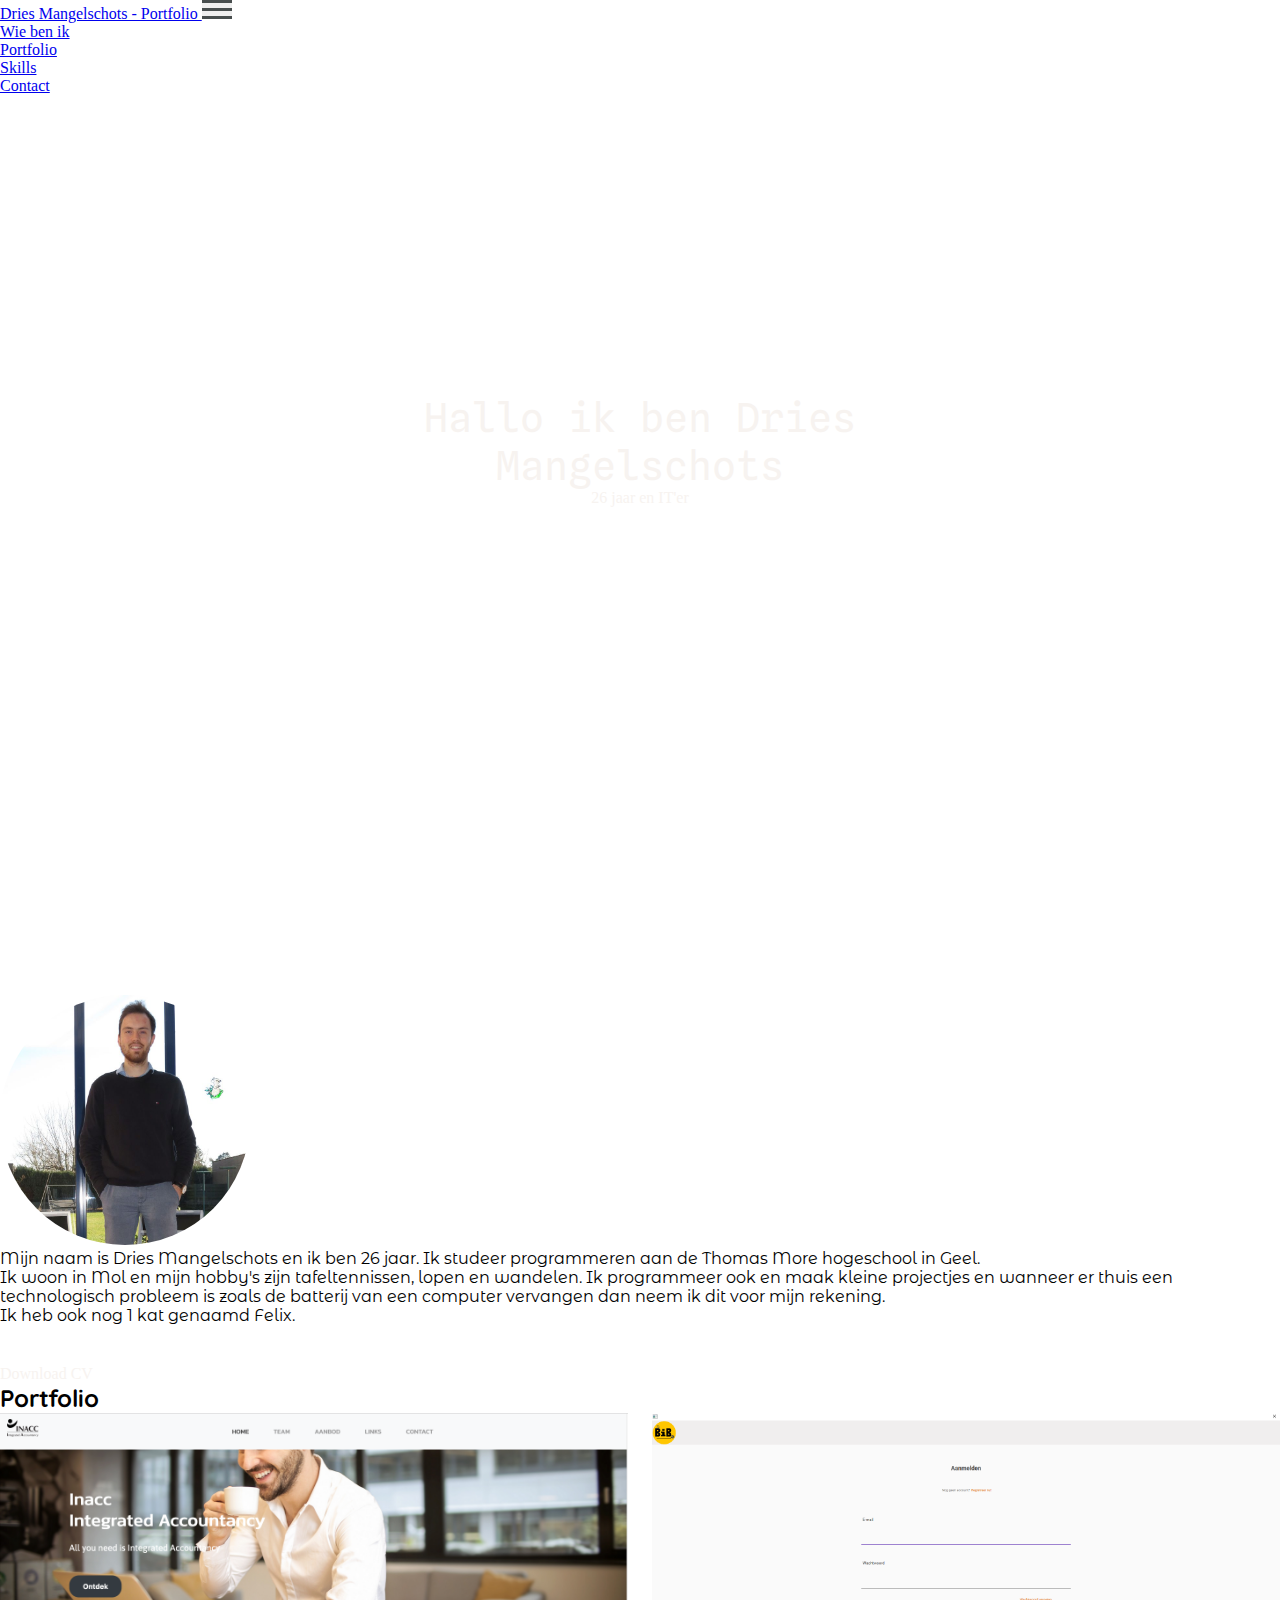
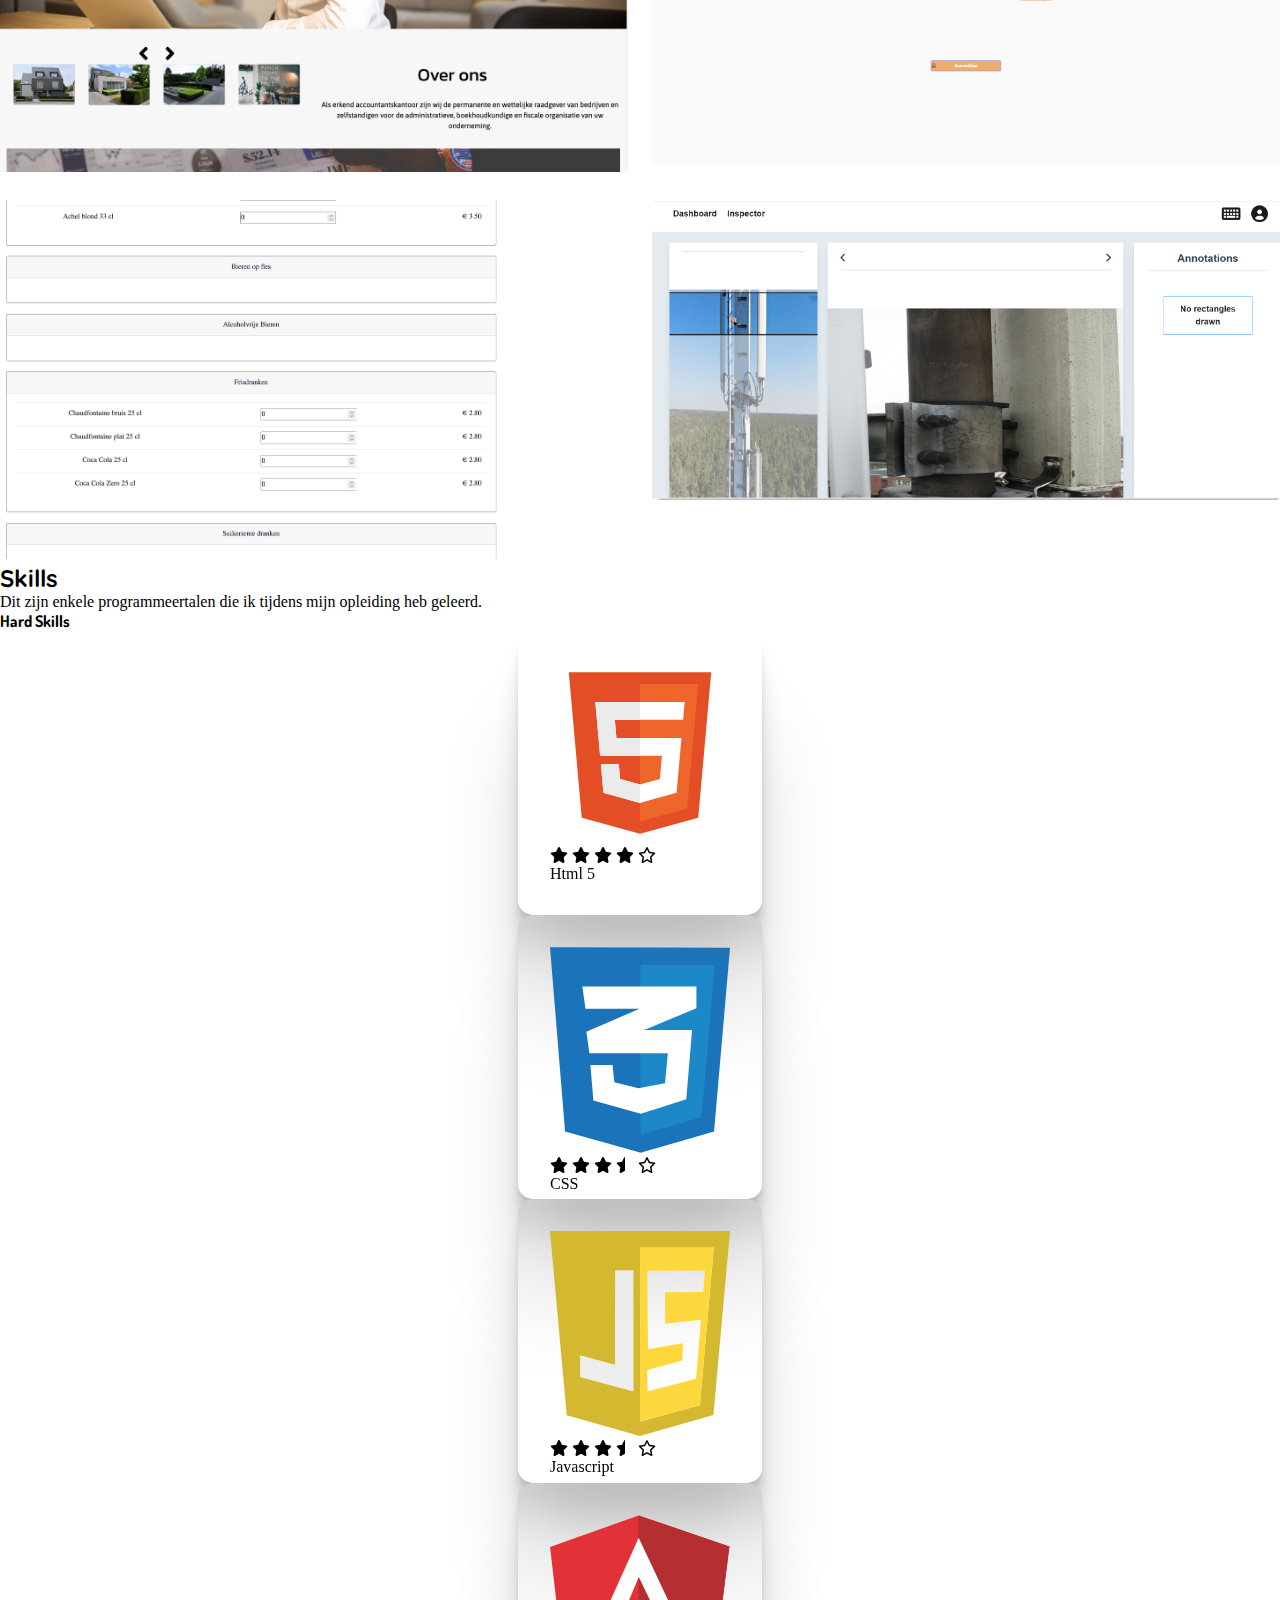
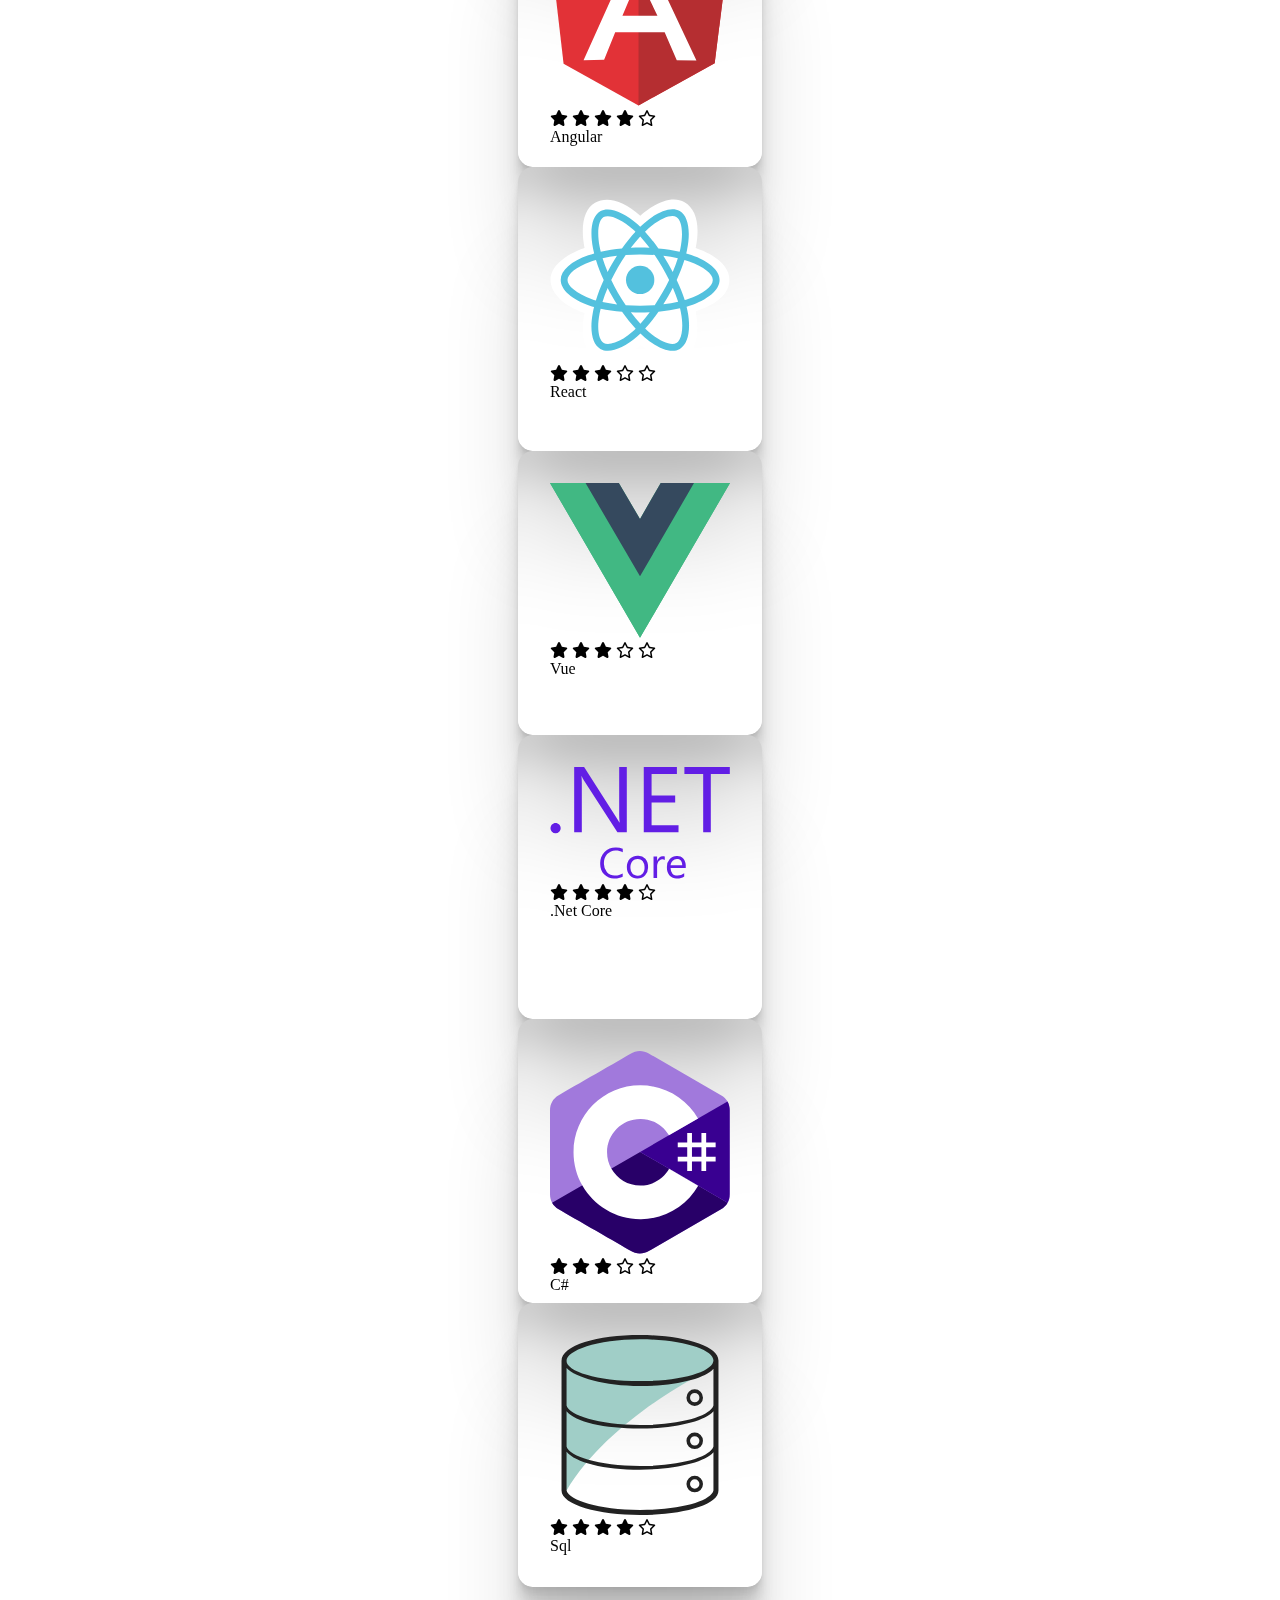
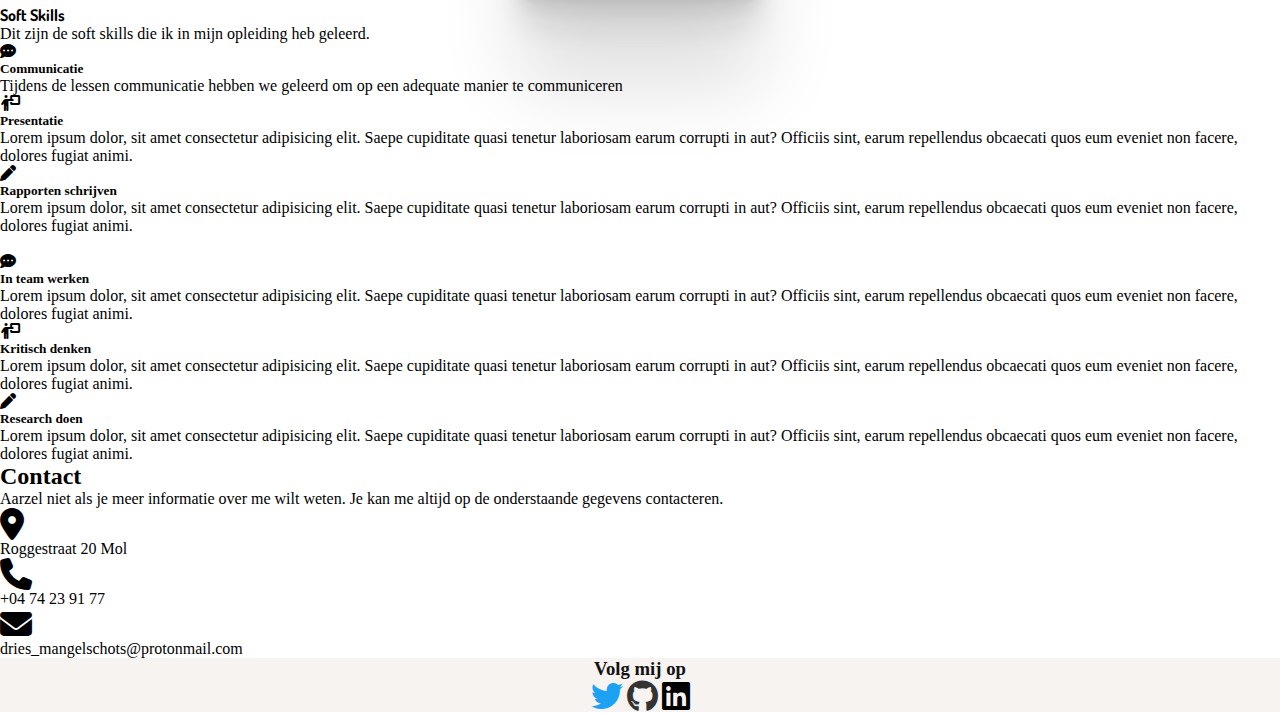
==== commit 9a50da22: "small change react star" ====
--- a/index.html
+++ b/index.html
@@ -244,7 +244,7 @@
                 <img class="zoom" src="logos/react-seeklogo.com.svg" alt="react">
                 <i class="fa-solid fa-star"></i>  
                 <i class="fa-solid fa-star"></i>
-                <i class="fa-regular fa-star"></i>
+                <i class="fa-solid fa-star"></i>
                 <i class="fa-regular fa-star"></i>
                 <i class="fa-regular fa-star"></i>
               </div>
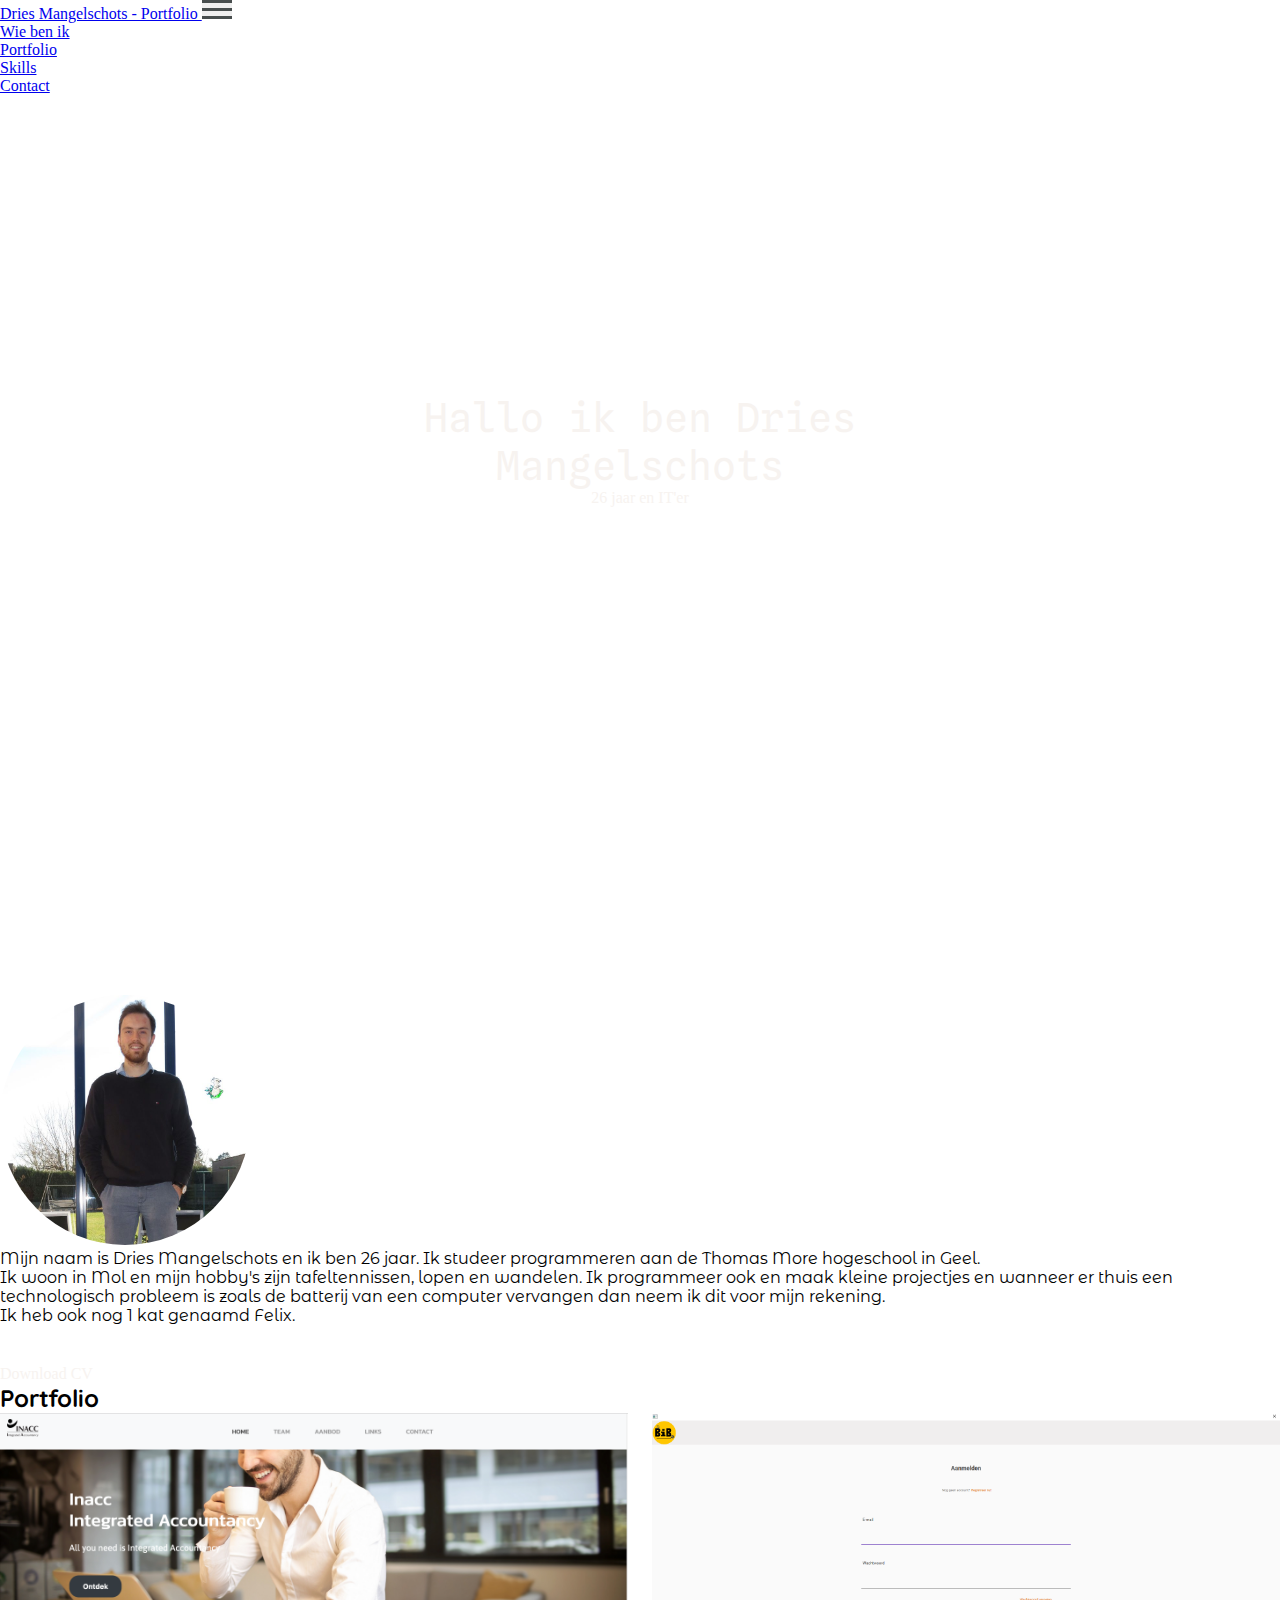
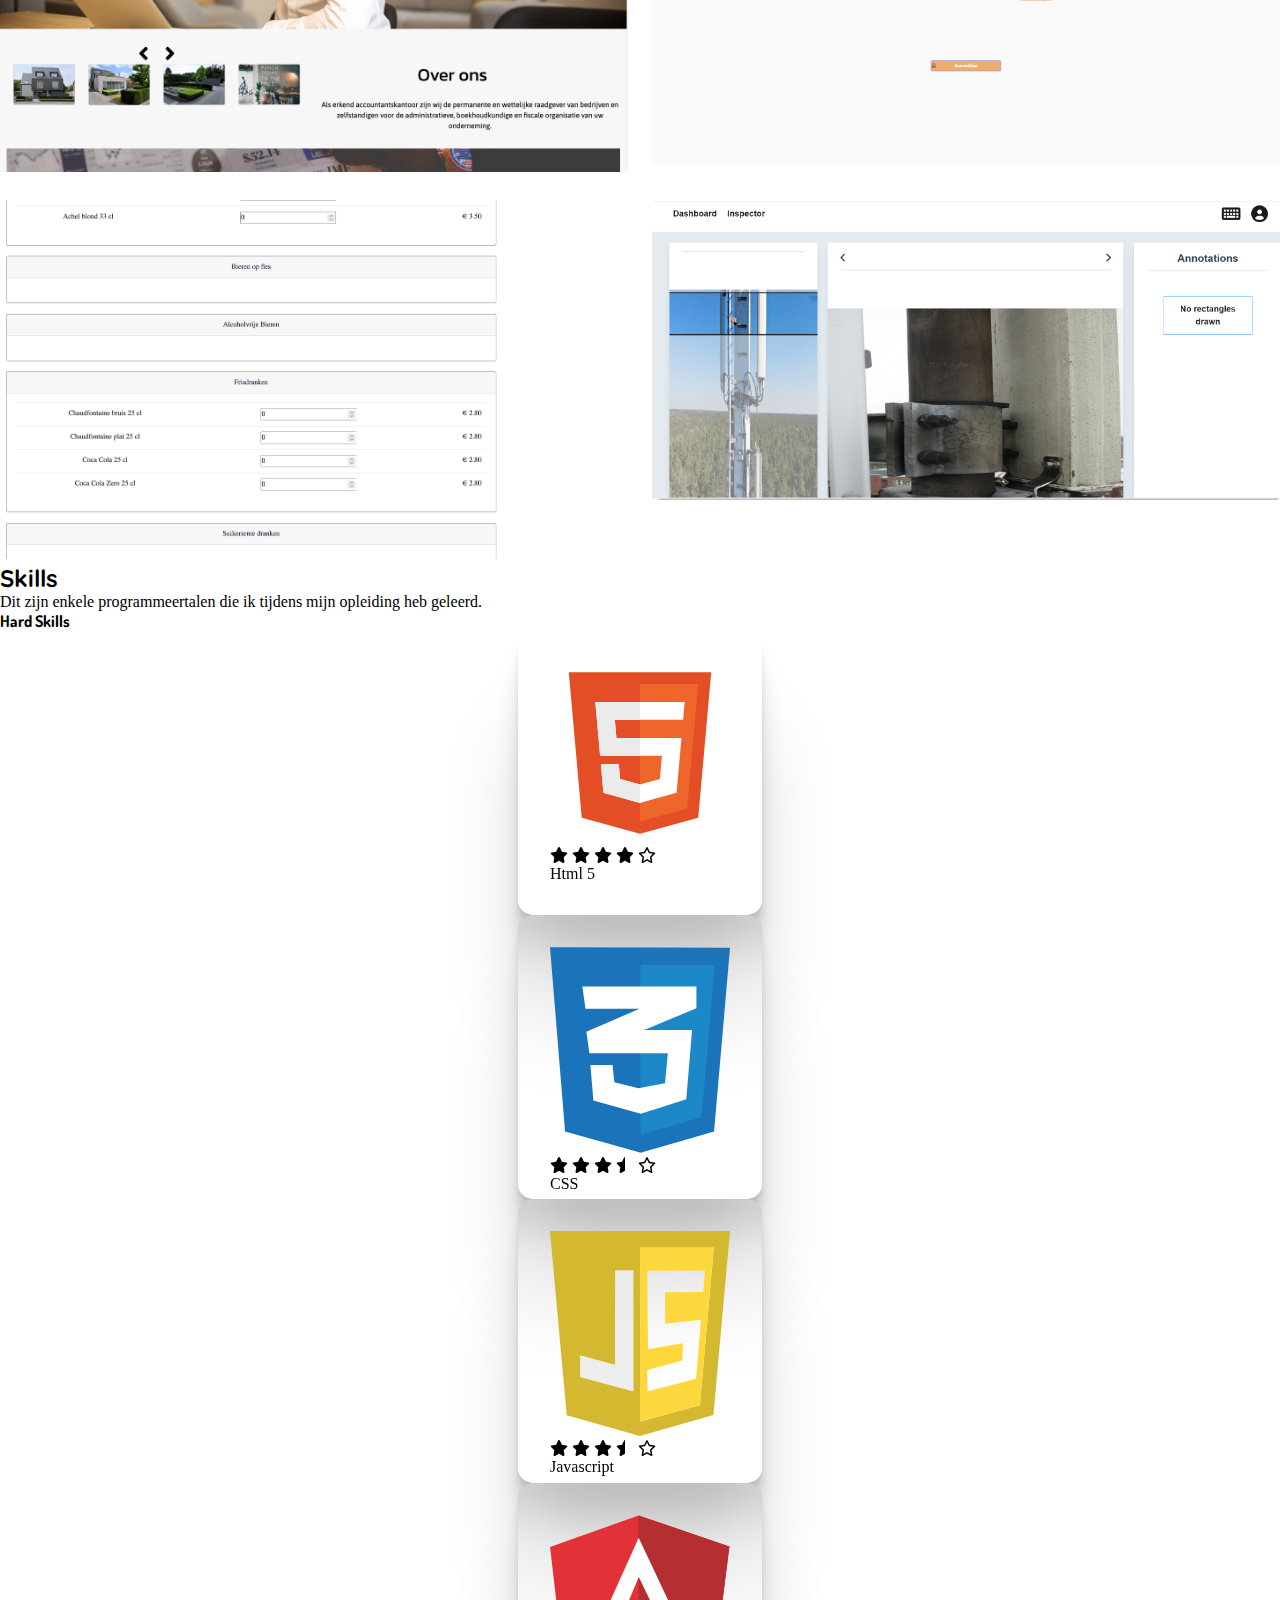
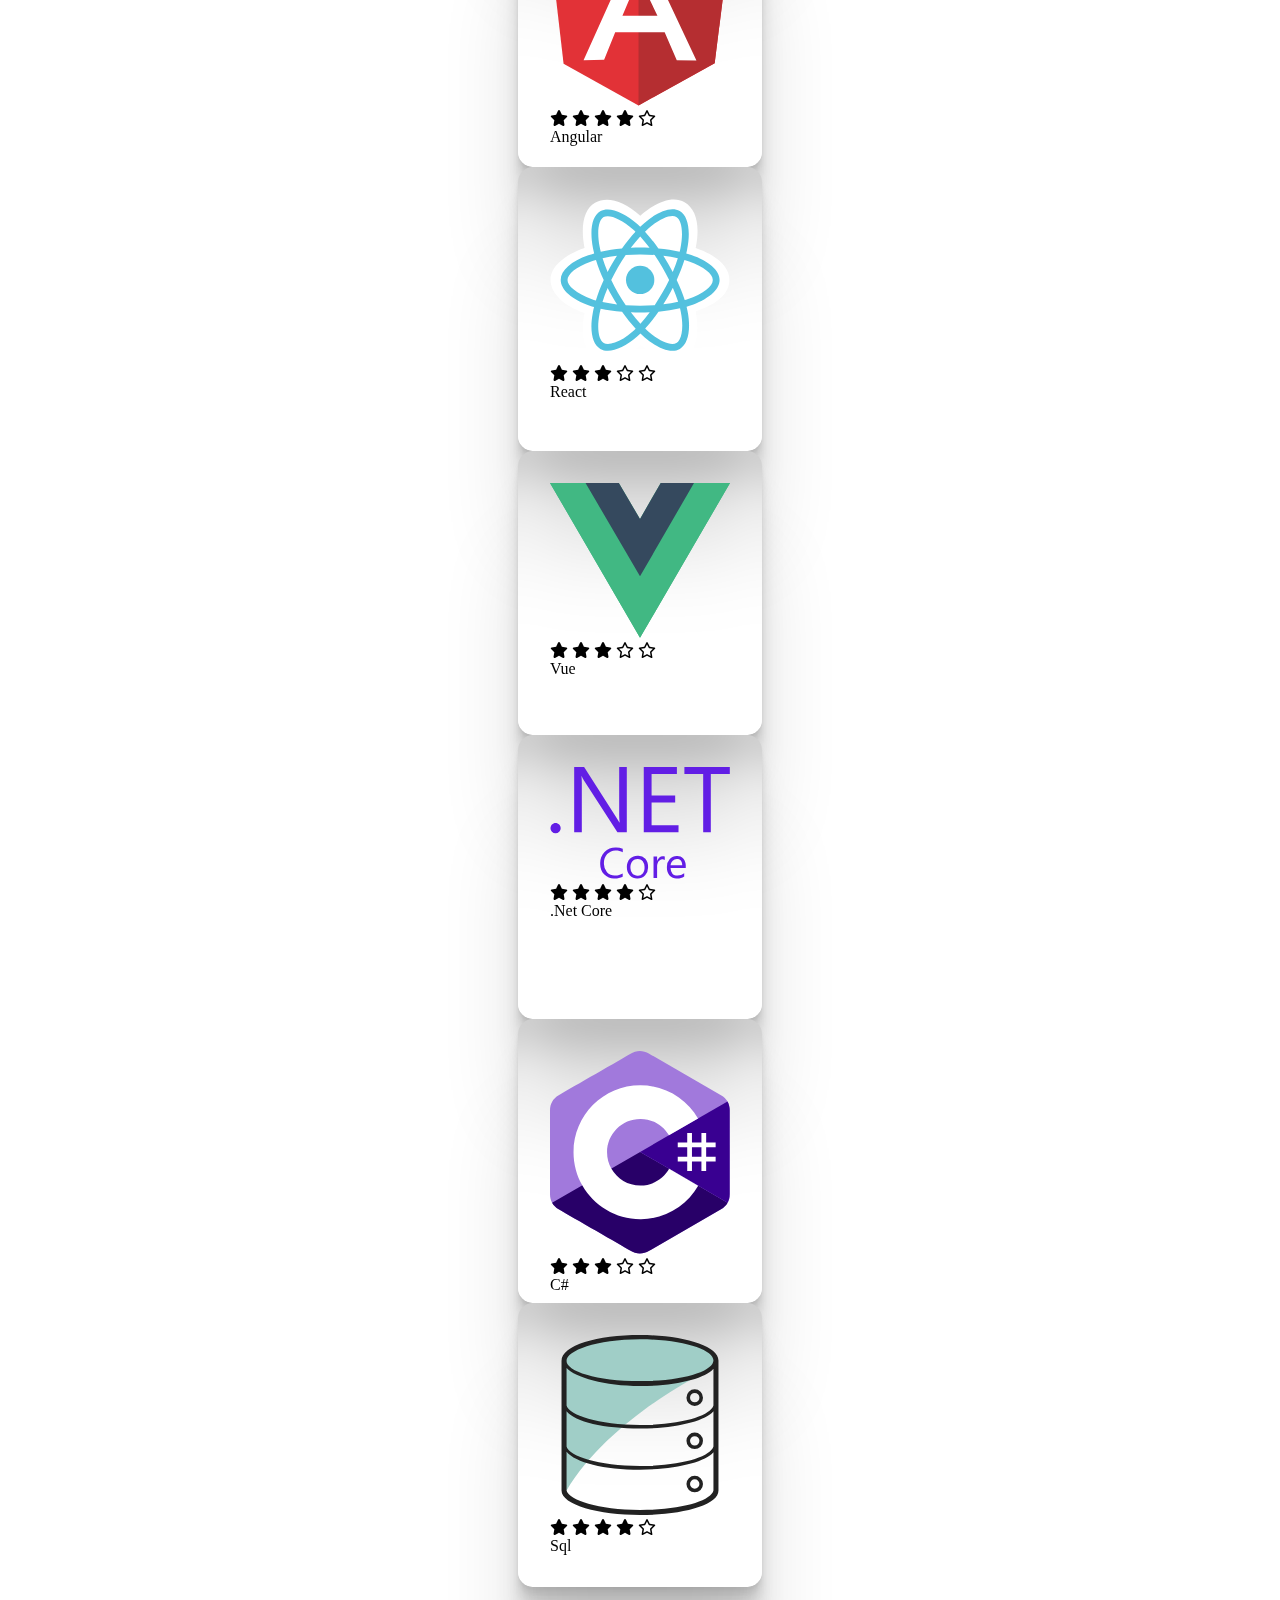
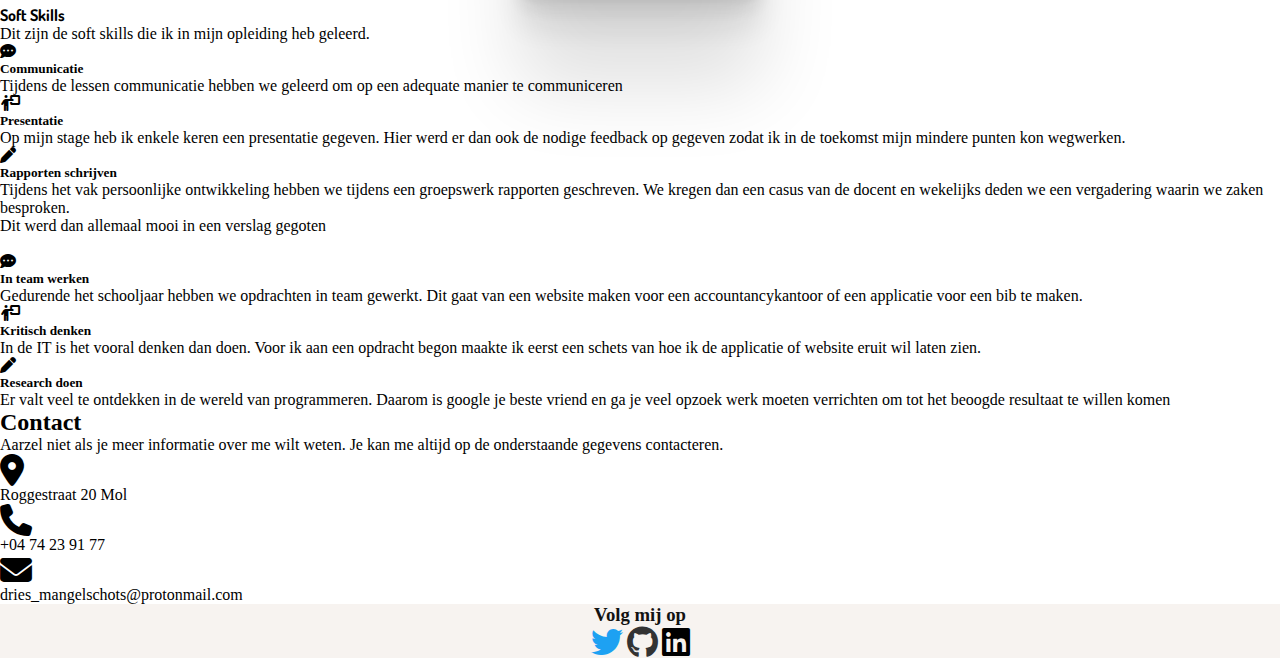
==== commit b43fe731: "Update Text Cards" ====
--- a/index.html
+++ b/index.html
@@ -350,7 +350,9 @@
             <div class="card-body">
               <i class="fa-solid fa-person-chalkboard"></i>
               <h5 class="card-title mb-3">Presentatie</h5>
-              <p class="card-text">Lorem ipsum dolor, sit amet consectetur adipisicing elit. Saepe cupiditate quasi tenetur laboriosam earum corrupti in aut? Officiis sint, earum repellendus obcaecati quos eum eveniet non facere, dolores fugiat animi.</p>
+              <p class="card-text">
+                Op mijn stage heb ik enkele keren een presentatie gegeven. Hier werd er dan ook de nodige feedback op gegeven zodat ik in de toekomst mijn mindere punten kon wegwerken.
+              </p>
             </div>
           </div>
         </div>
@@ -360,7 +362,10 @@
           <div class="card-body">
             <i class="fa-solid fa-pen"></i>
             <h5 class="card-title mb-3">Rapporten schrijven</h5>
-            <p class="card-text">Lorem ipsum dolor, sit amet consectetur adipisicing elit. Saepe cupiditate quasi tenetur laboriosam earum corrupti in aut? Officiis sint, earum repellendus obcaecati quos eum eveniet non facere, dolores fugiat animi.</p>
+            <p class="card-text">Tijdens het vak persoonlijke ontwikkeling hebben we tijdens een groepswerk rapporten geschreven. We kregen dan een casus van de docent en wekelijks deden we een vergadering waarin we zaken besproken. 
+              
+            </p>
+            <p>Dit werd dan allemaal mooi in een verslag gegoten</p>
           </div>
         </div>
         <br>
@@ -372,7 +377,10 @@
           <div class="card-body">
             <i class="fa-solid fa-comment-dots"></i>
             <h5 class="card-title mb-3">In team werken</h5>
-            <p class="card-text">Lorem ipsum dolor, sit amet consectetur adipisicing elit. Saepe cupiditate quasi tenetur laboriosam earum corrupti in aut? Officiis sint, earum repellendus obcaecati quos eum eveniet non facere, dolores fugiat animi.</p>
+            <p class="card-text">Gedurende het schooljaar hebben we opdrachten in team gewerkt. Dit gaat van een website maken voor een accountancykantoor of een applicatie voor een bib te maken.
+
+
+            </p>
           </div>
         </div>
       </div>
@@ -383,7 +391,9 @@
           <div class="card-body">
             <i class="fa-solid fa-person-chalkboard"></i>
             <h5 class="card-title mb-3">Kritisch denken</h5>
-            <p class="card-text">Lorem ipsum dolor, sit amet consectetur adipisicing elit. Saepe cupiditate quasi tenetur laboriosam earum corrupti in aut? Officiis sint, earum repellendus obcaecati quos eum eveniet non facere, dolores fugiat animi.</p>
+            <p class="card-text">In de IT is het vooral denken dan doen. Voor ik aan een opdracht begon maakte ik eerst een schets van hoe ik de applicatie of website eruit wil laten zien.
+
+            </p>
           </div>
         </div>
       </div>
@@ -394,7 +404,7 @@
         <div class="card-body">
           <i class="fa-solid fa-pen"></i>
           <h5 class="card-title mb-3">Research doen</h5>
-          <p class="card-text">Lorem ipsum dolor, sit amet consectetur adipisicing elit. Saepe cupiditate quasi tenetur laboriosam earum corrupti in aut? Officiis sint, earum repellendus obcaecati quos eum eveniet non facere, dolores fugiat animi.</p>
+          <p class="card-text">Er valt veel te ontdekken in de wereld van programmeren. Daarom is google je beste vriend en ga je veel opzoek werk moeten verrichten om tot het beoogde resultaat te willen komen</p>
         </div>
       </div>
     </div>
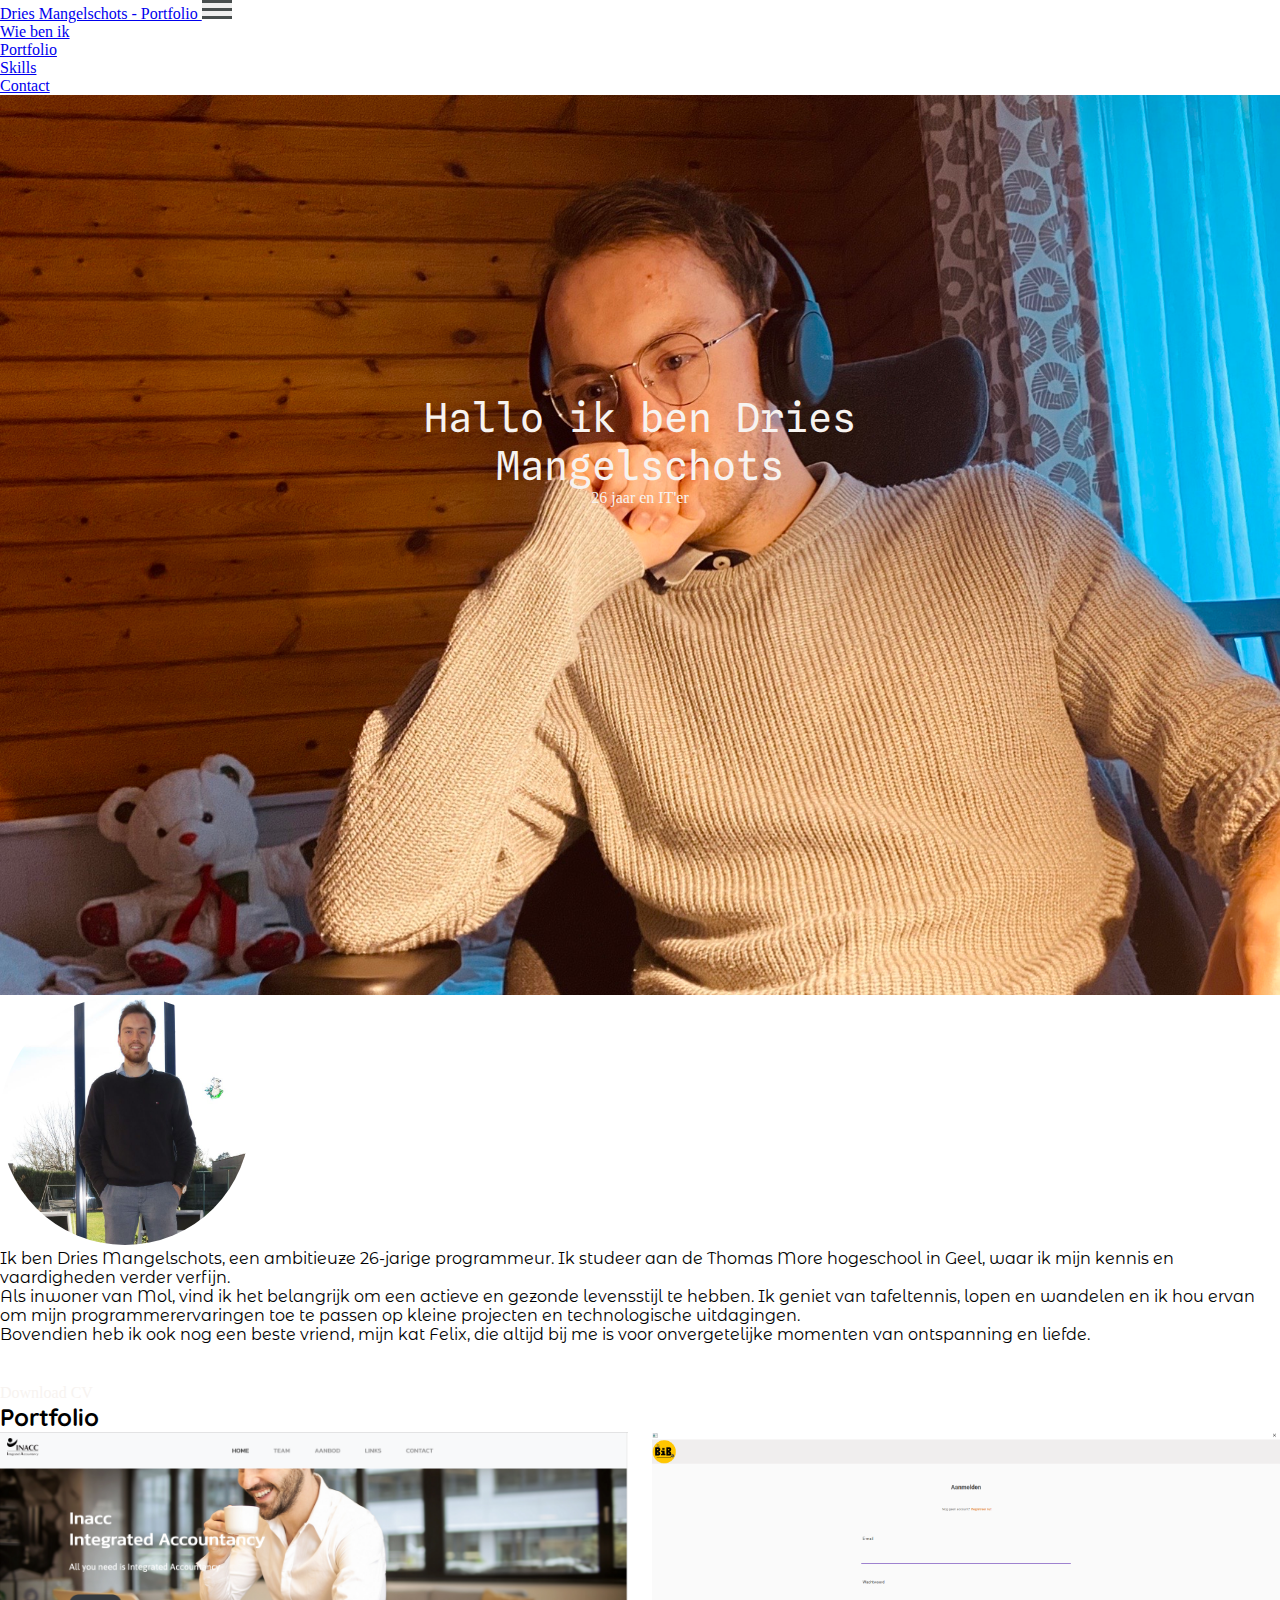
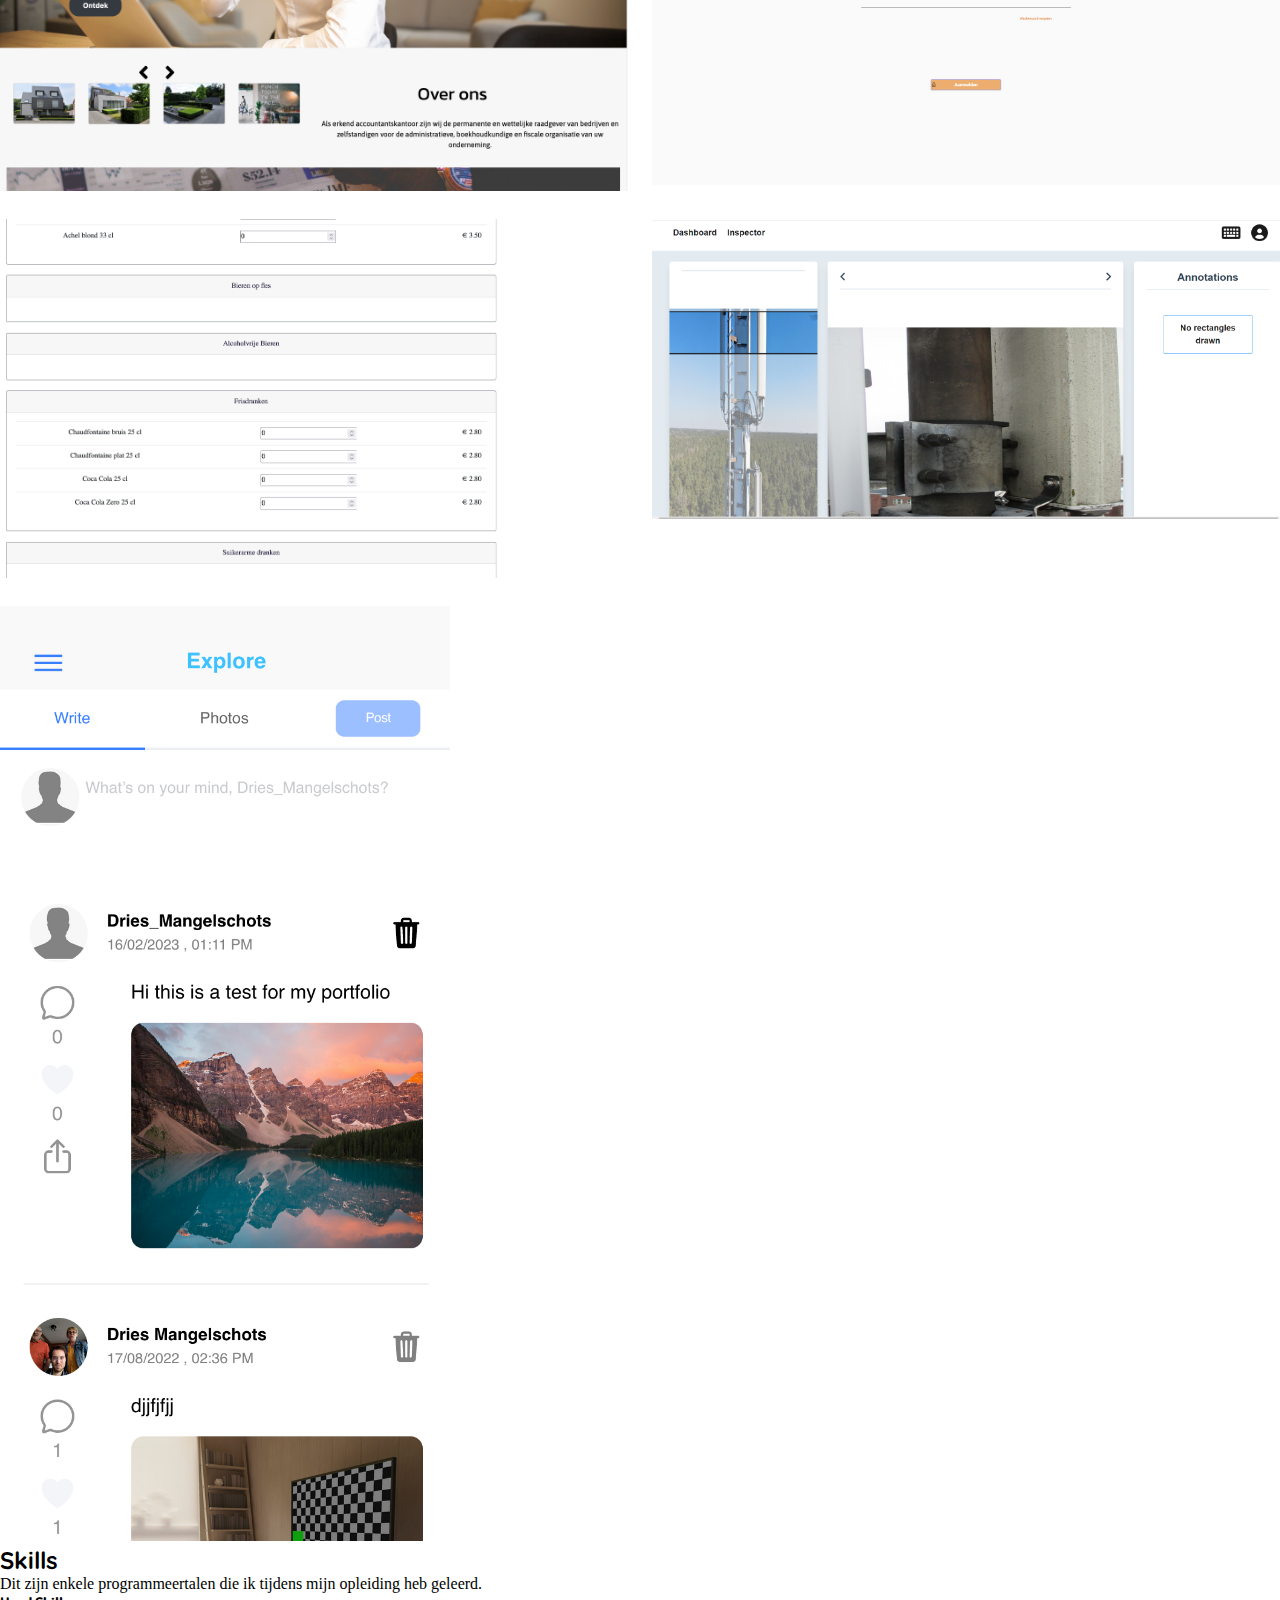
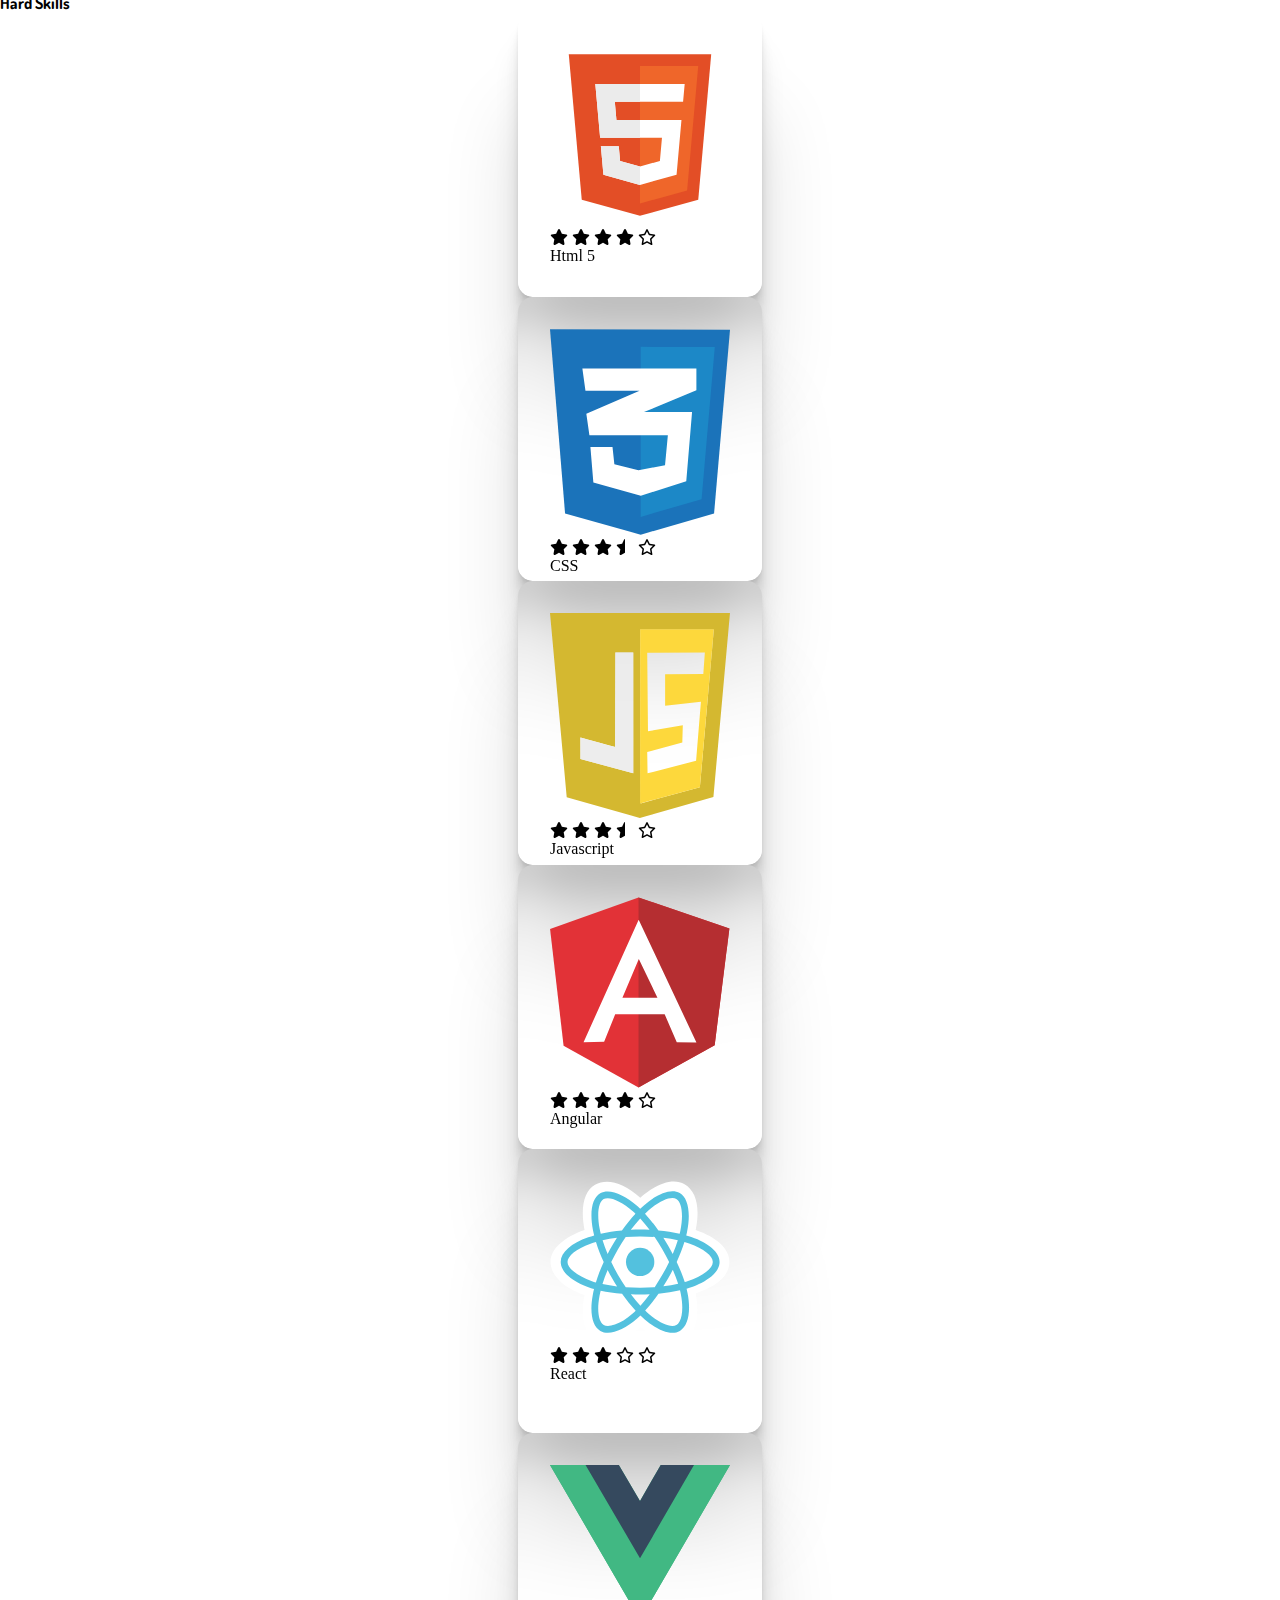
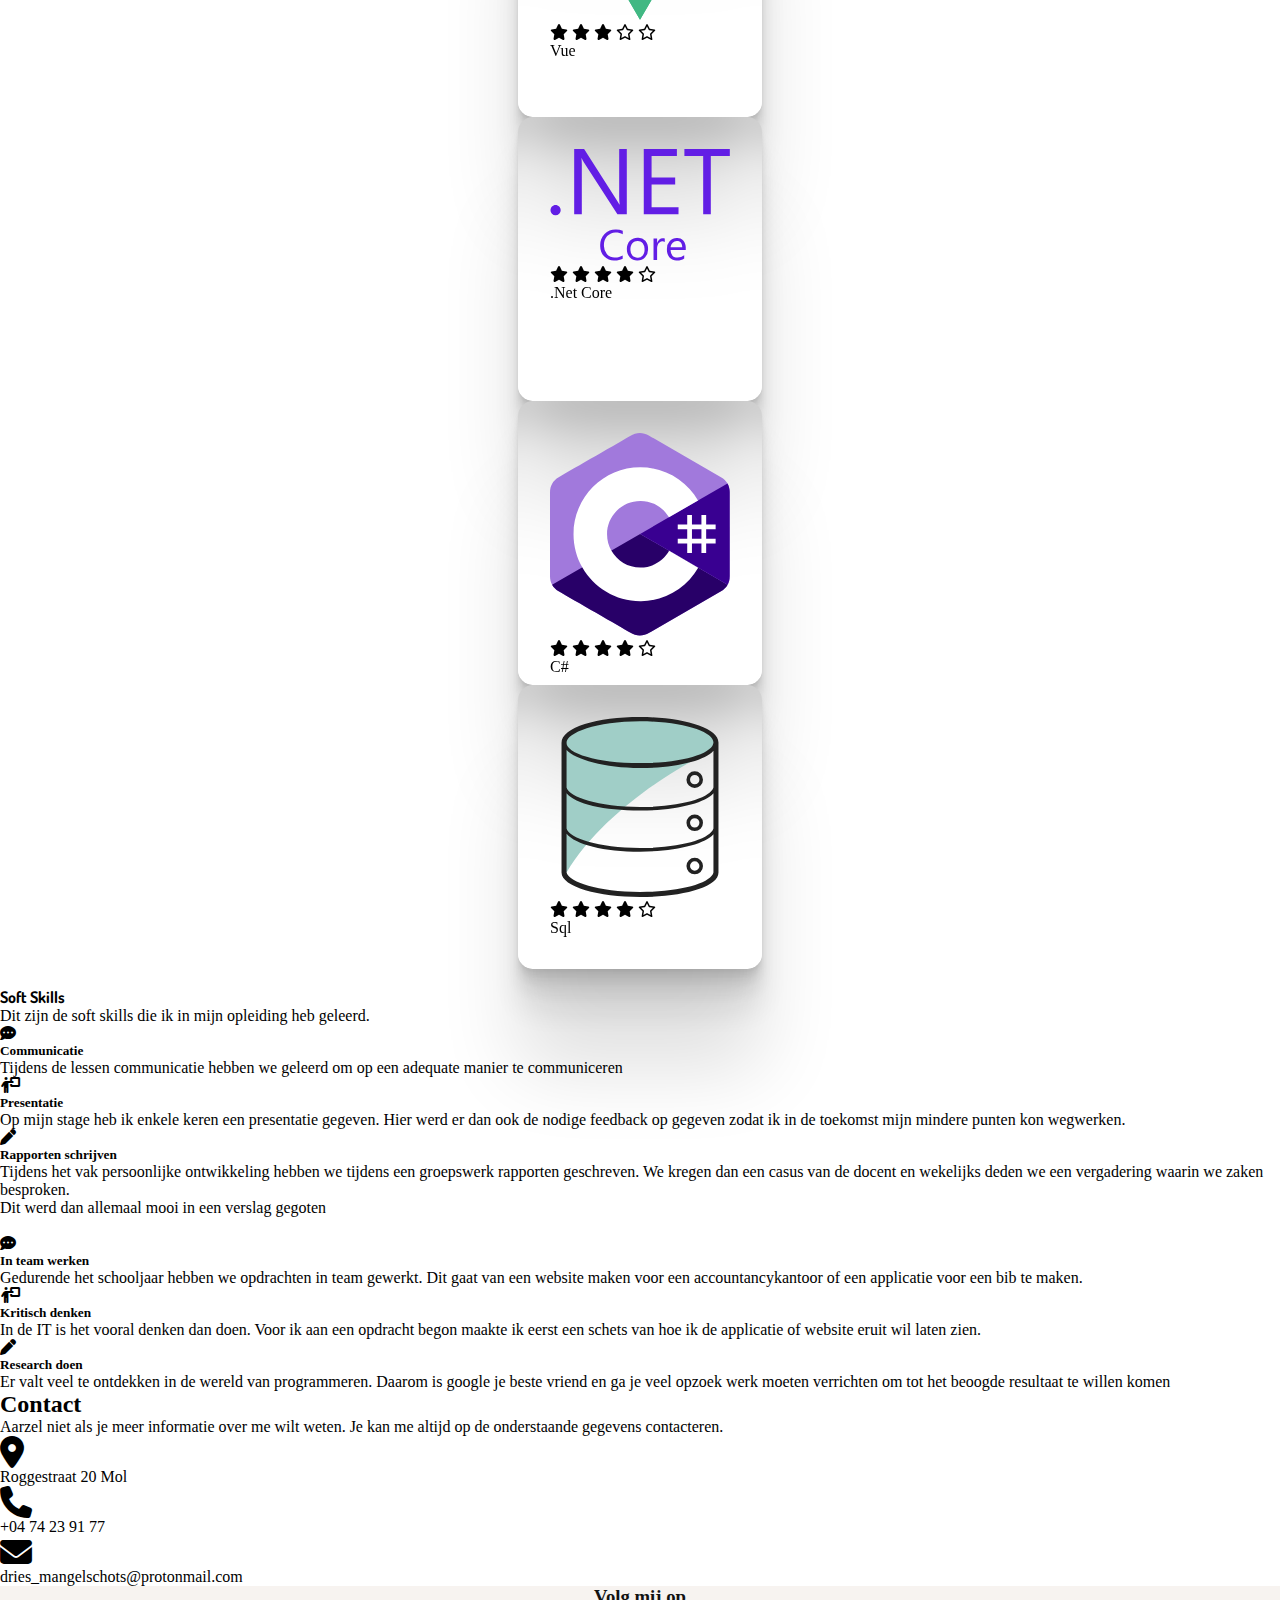
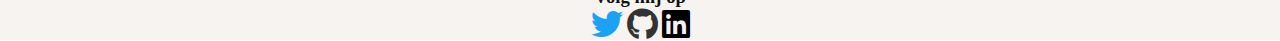
==== commit d4fc6e84: "Update mobiele and zoom portfolio" ====
--- a/index.html
+++ b/index.html
@@ -92,12 +92,16 @@
        
           <a href="#p1"> <img id="imgClick" src="./images/Dries_profile.jpg" class="img-responsive " alt="foto Dries"></a>
           <div id="about" class="about-text">
-          <p>
-            Mijn naam is Dries Mangelschots en ik ben 26 jaar. Ik studeer programmeren aan de Thomas More hogeschool in Geel. 
-        
-        </p>
-        <p>Ik woon in Mol en mijn hobby's zijn tafeltennissen, lopen en wandelen. Ik programmeer ook en maak kleine projectjes en wanneer er thuis een technologisch probleem is zoals de batterij van een computer vervangen dan neem ik dit voor mijn rekening.</p>
-        <p>Ik heb ook nog 1 kat genaamd Felix. </p>
+            <div class="card">
+              <div class="card-body">
+                <p>
+                  Ik ben Dries Mangelschots, een ambitieuze 26-jarige programmeur. Ik studeer aan de Thomas More hogeschool in Geel, waar ik mijn kennis en vaardigheden verder verfijn.  
+              
+              </p>
+              <p>Als inwoner van Mol, vind ik het belangrijk om een actieve en gezonde levensstijl te hebben. Ik geniet van tafeltennis, lopen en wandelen en ik hou ervan om mijn programmerervaringen toe te passen op kleine projecten en technologische uitdagingen.</p>
+              <p>Bovendien heb ik ook nog een beste vriend, mijn kat Felix, die altijd bij me is voor onvergetelijke momenten van ontspanning en liefde. </p>
+              </div>
+            </div>
         
       </div>  
       </div>
@@ -135,29 +139,33 @@
                   <div class="info">
                       <div id="portfolio" class="image-group padding-right">
                           <a href="inacc.html">
-                          <img class="pointer" src="./images/Inacc website.png" alt="Inacc Website">
+                          <img class="pointer portfolio" src="./images/Inacc website.png" alt="Inacc Website">
                         </a>
                           <!-- <div class="overlay">
                            Website Inacc (accountancykantoor)  
                         </div> -->
                         <a href="wpf.html">
-                          <img class="pointer" src="./images/wpfProjectLogin.png" alt="Project Wpf">
+                          <img class="pointer portfolio" src="./images/wpfProjectLogin.png" alt="Project Wpf">
                         </a>
                         <!-- <div class="overlay">
                          Project WPF  
                        </div> -->
                         <a href="qr.html">
-                          <img class="pointer" src="./images/QR_screenshots/QR1.png" alt="">
+                          <img class="pointer portfolio" src="./images/QR_screenshots/QR1.png" alt="">
                         </a>
                         <!-- <div class="overlay">
                           QR Code
                        </div> -->
                         <a href="intern.html">
-                          <img class="pointer" src="./images/stageProject.png" alt="Stage Project">
+                          <img class="pointer portfolio" src="./images/stageProject.png" alt="Stage Project">
                         </a>
                         <!-- <div class="overlay">
                           Project Sherlock Tower
                        </div> -->
+
+                       <a href="mobile.html">
+                        <img class="pointer portfolio" id="mobile" src="./images/mobiele_app/home.png" alt="Stage Project">
+                      </a>
                           </div>
                           <h2 class="sub-headline">
                               
@@ -298,7 +306,7 @@
                 <i class="fa-solid fa-star"></i>  
                 <i class="fa-solid fa-star"></i>
                 <i class="fa-solid fa-star"></i>
-                <i class="fa-regular fa-star"></i>
+                <i class="fa-solid fa-star"></i>
                 <i class="fa-regular fa-star"></i>
             
               <p class="csharp">C#</p>
--- a/style.css
+++ b/style.css
@@ -67,8 +67,8 @@
 
 /* hero background image */
 .bgimage {
-    height: 100vh;
-    background: url('images/DriesMangelschots.jpg')no-repeat center center fixed;
+    min-height: 100vh;
+    background: url('images/Dries.JPG')no-repeat;
 
     -webkit-background-size: cover;
     -moz-background-size: cover;
@@ -133,6 +133,16 @@
 /* Portfolio */
 .pointer {
     cursor: pointer;
+}
+.portfolio {
+    transition: transform 0.25s;
+}
+.portfolio:hover {
+    transform: scale(1.02);
+}
+#mobile {
+    width: 50vh;
+
 }
 .image-group.overlay {
     position: absolute;
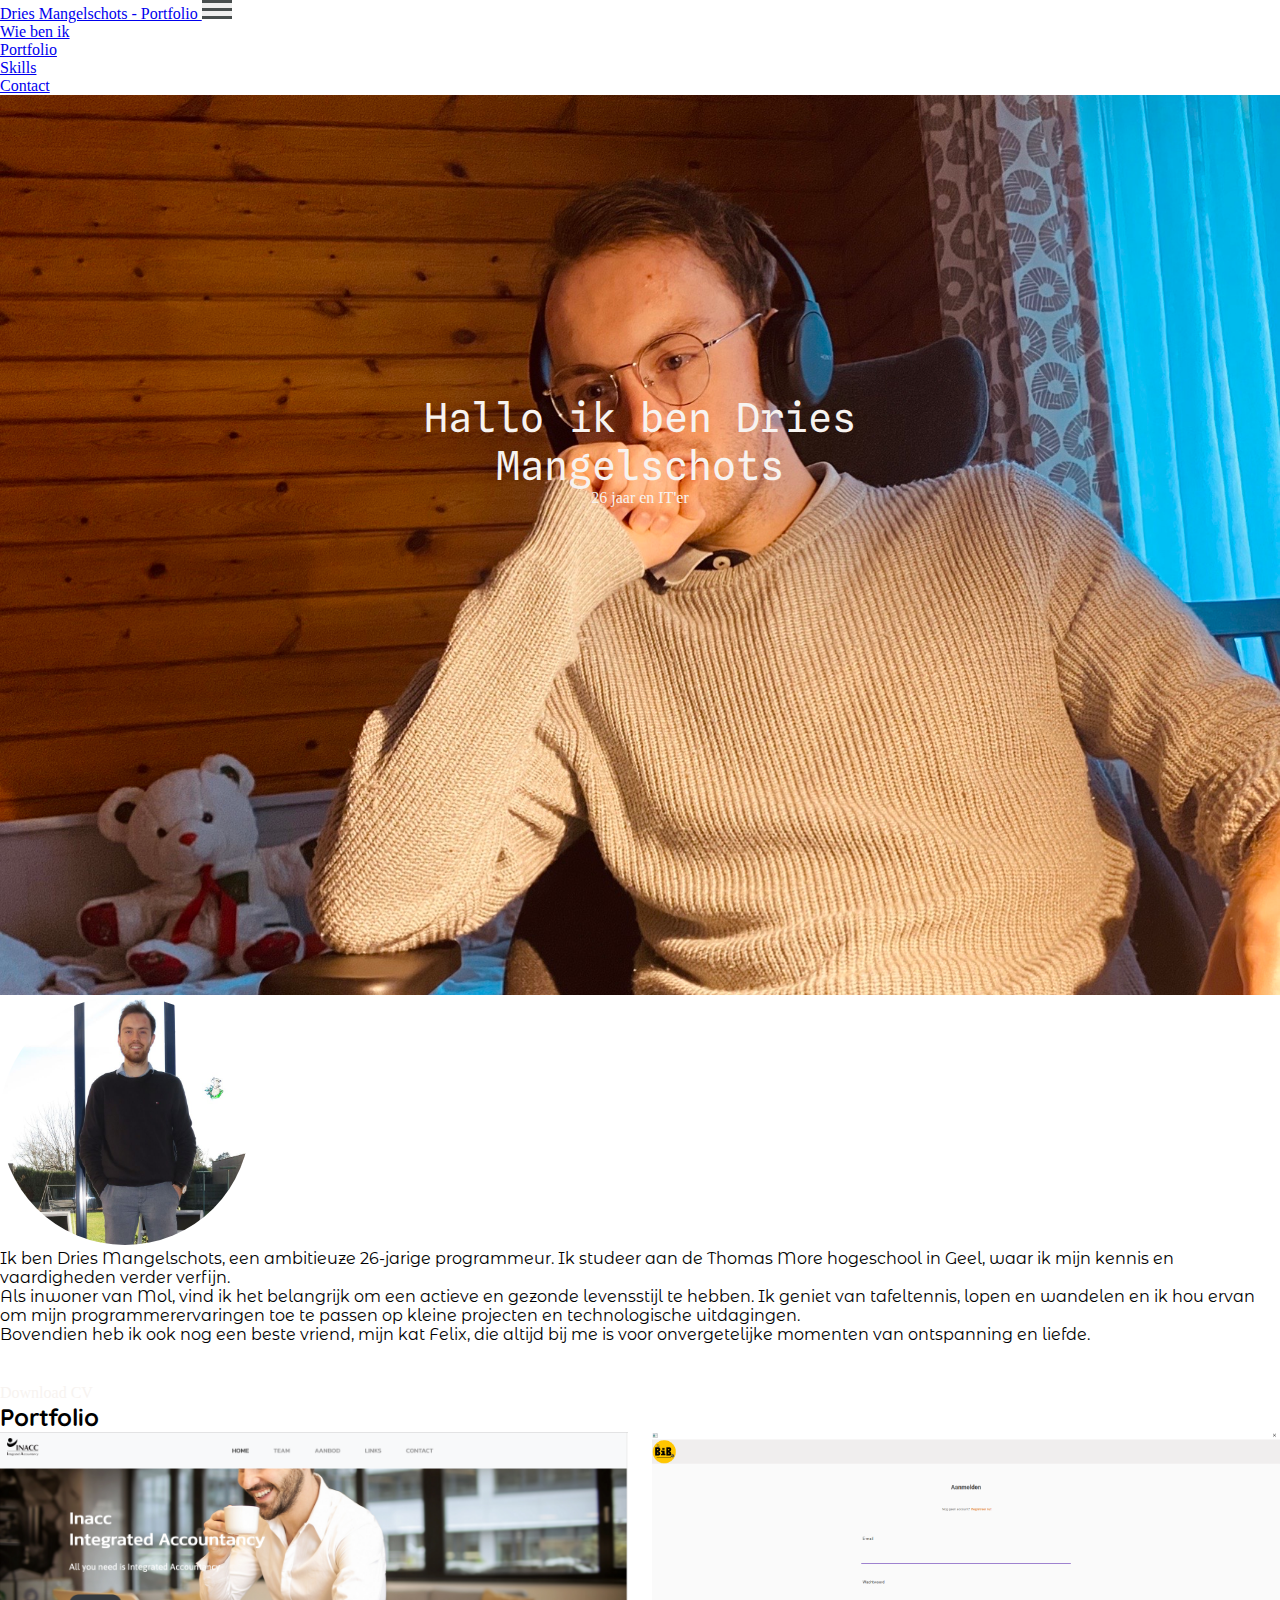
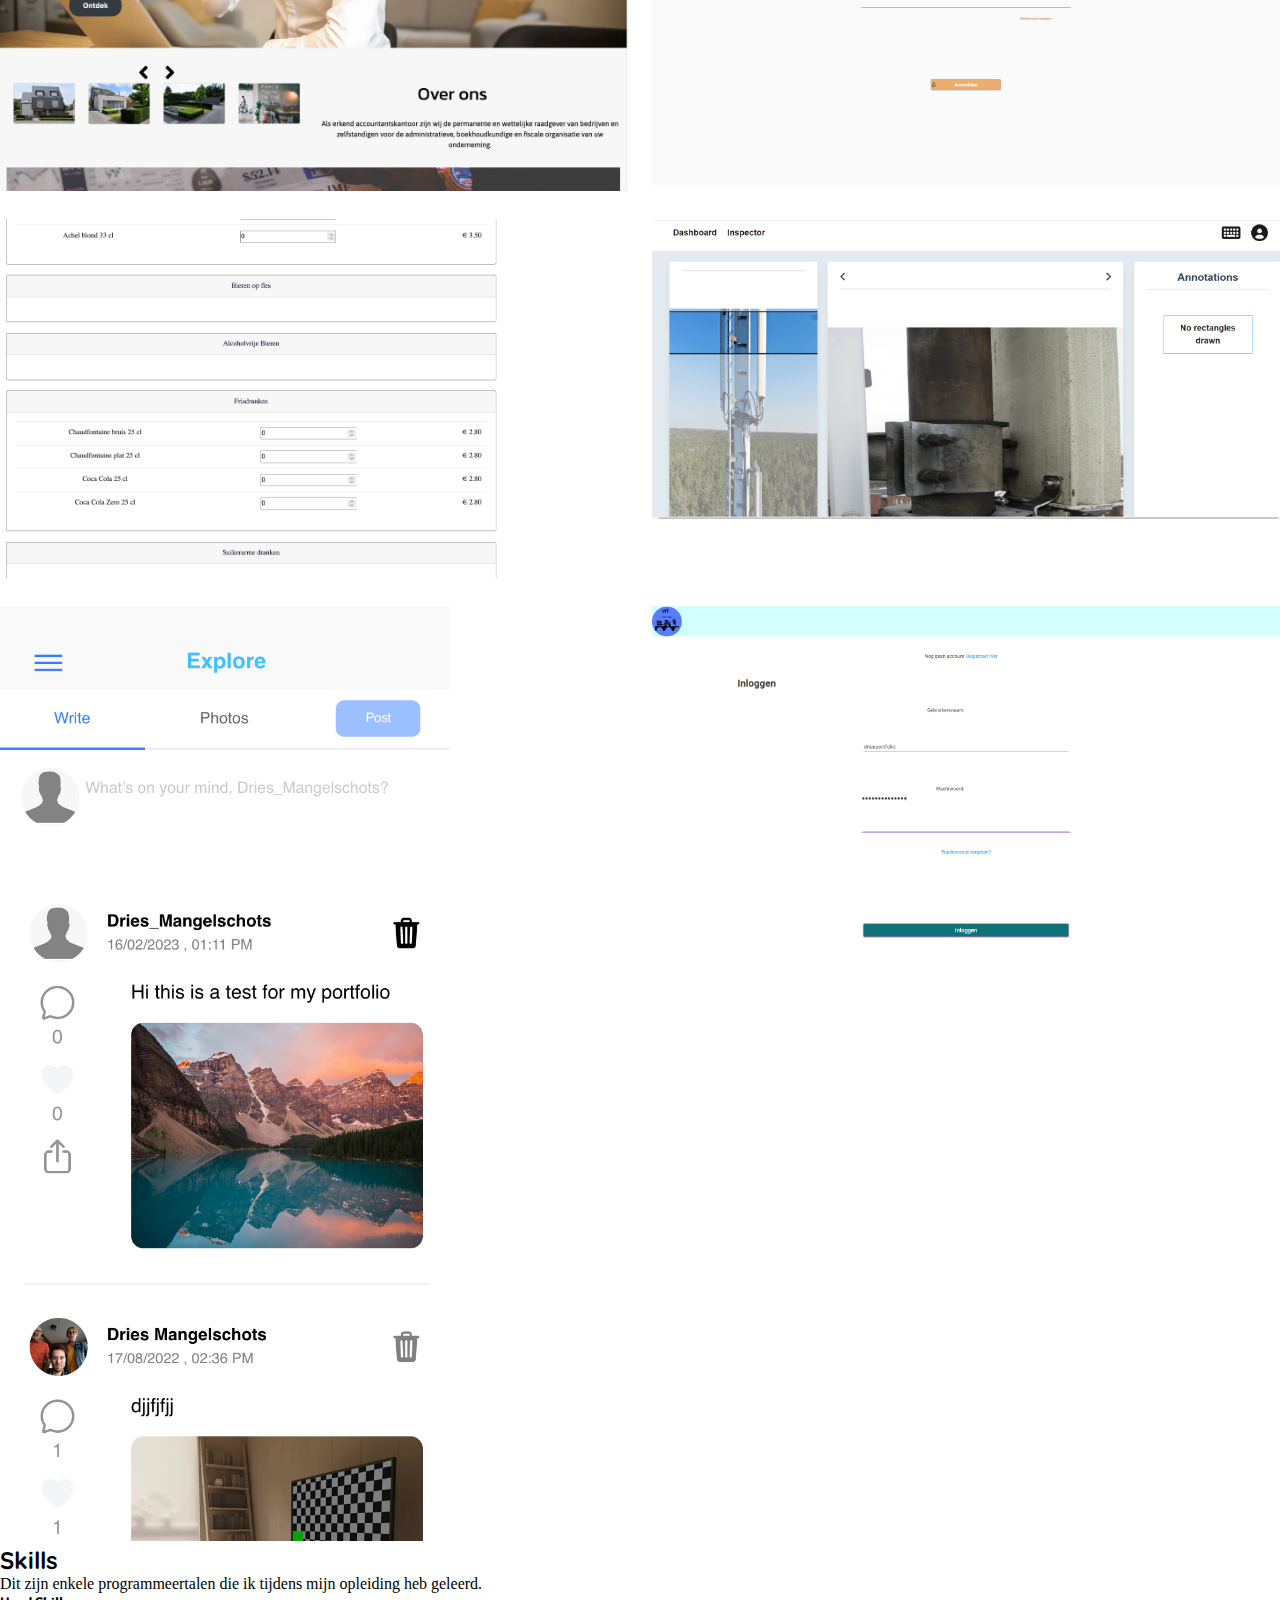
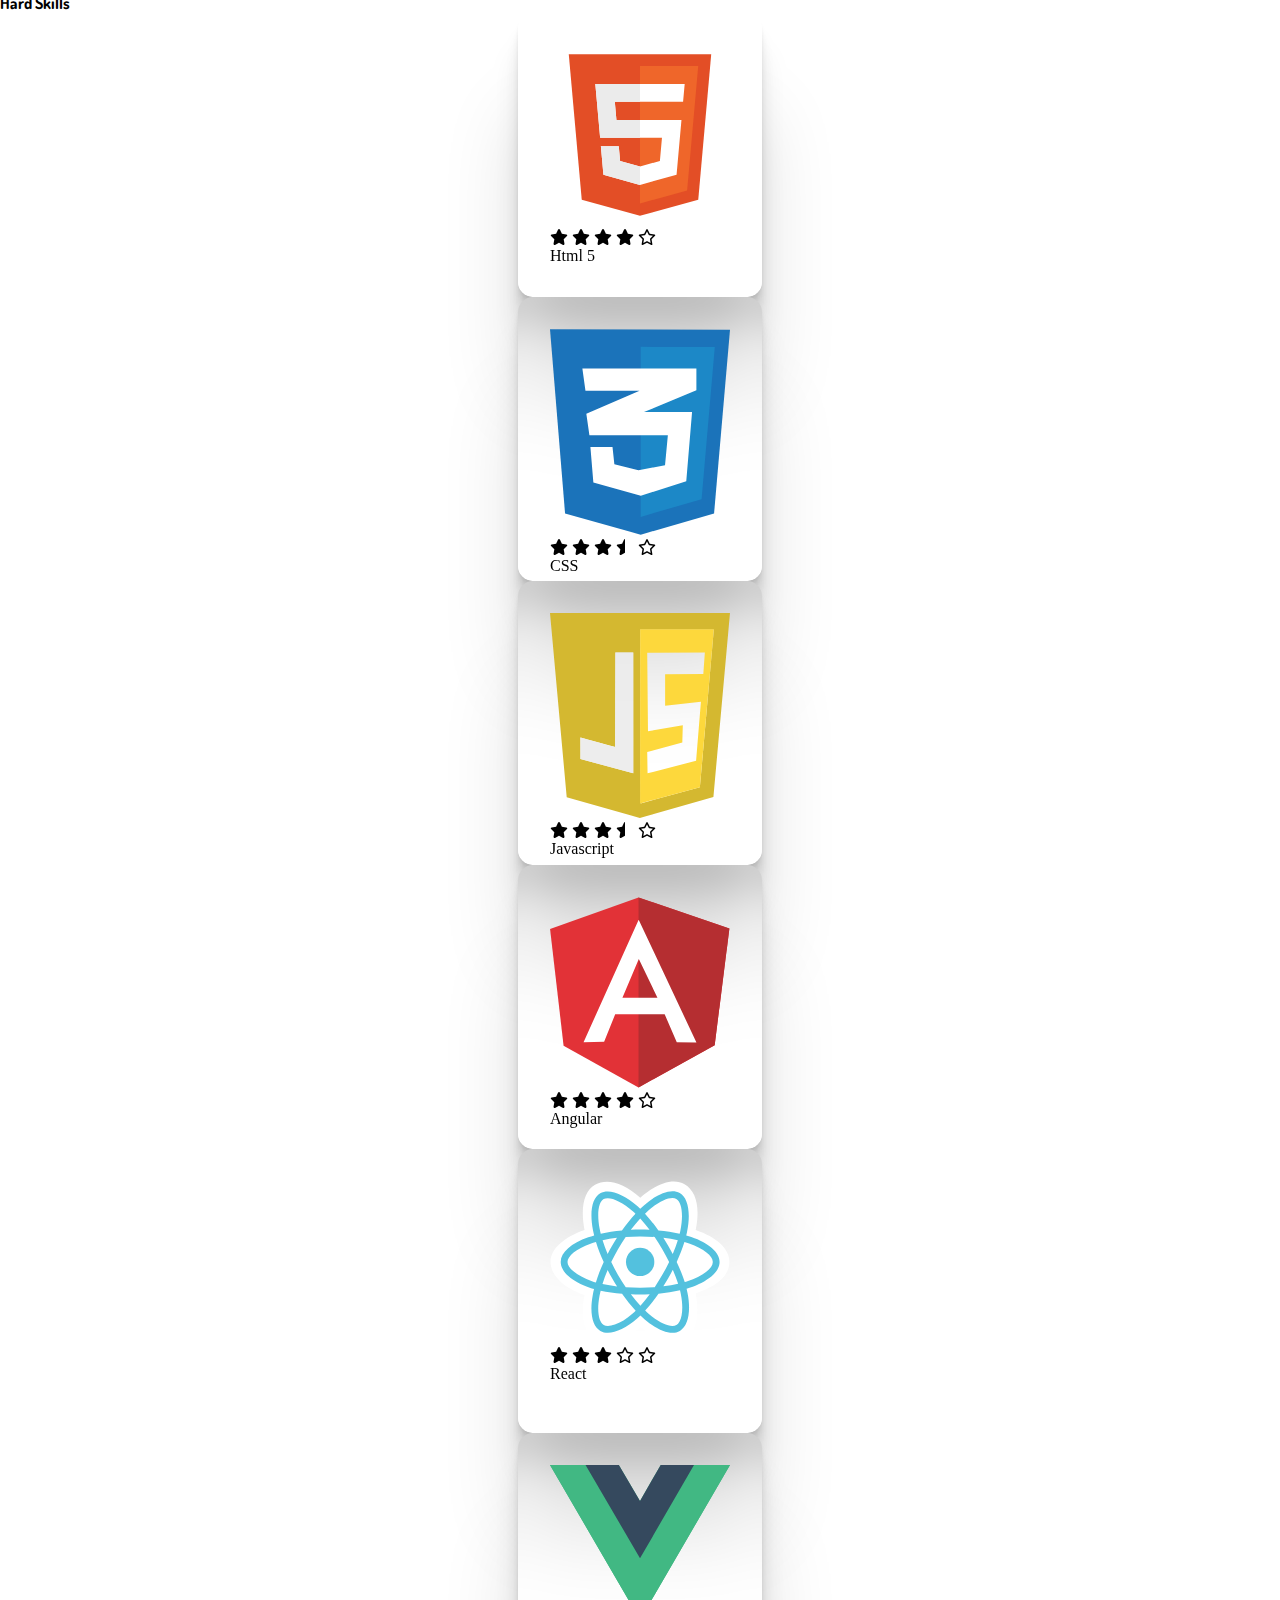
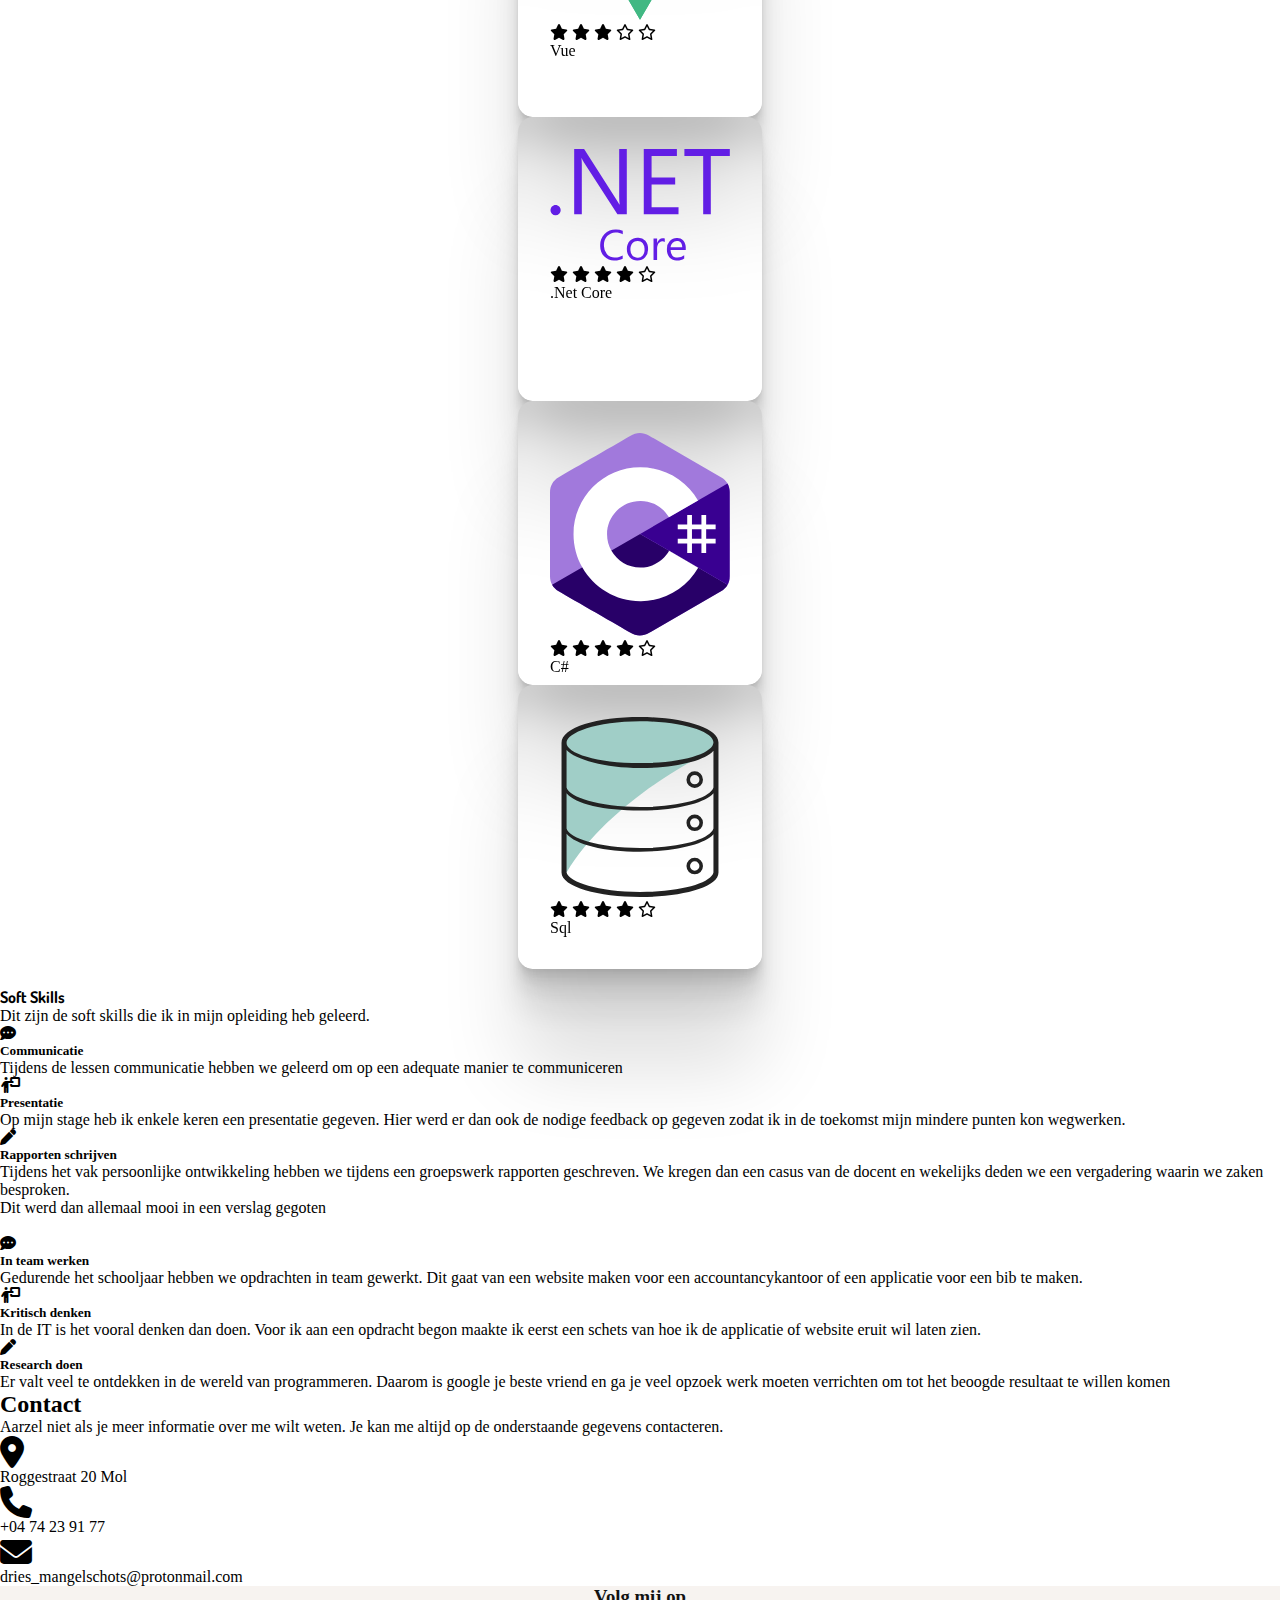
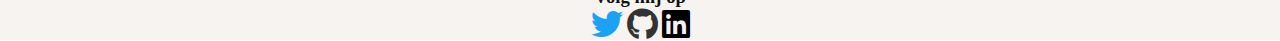
==== commit b8eaf2d5: "update bouwapp wpf" ====
--- a/index.html
+++ b/index.html
@@ -166,7 +166,14 @@
                        <a href="mobile.html">
                         <img class="pointer portfolio" id="mobile" src="./images/mobiele_app/home.png" alt="Stage Project">
                       </a>
+
+                      <a href="bouwApp.html">
+                      <img class="pointer portfolio" src="./images/Project_BouwApp_Screenshots/Inloggen.PNG" alt="Wpf_inloggen Project">
+                    </a>
                           </div>
+
+                 
+                           
                           <h2 class="sub-headline">
                               
                           </h2>
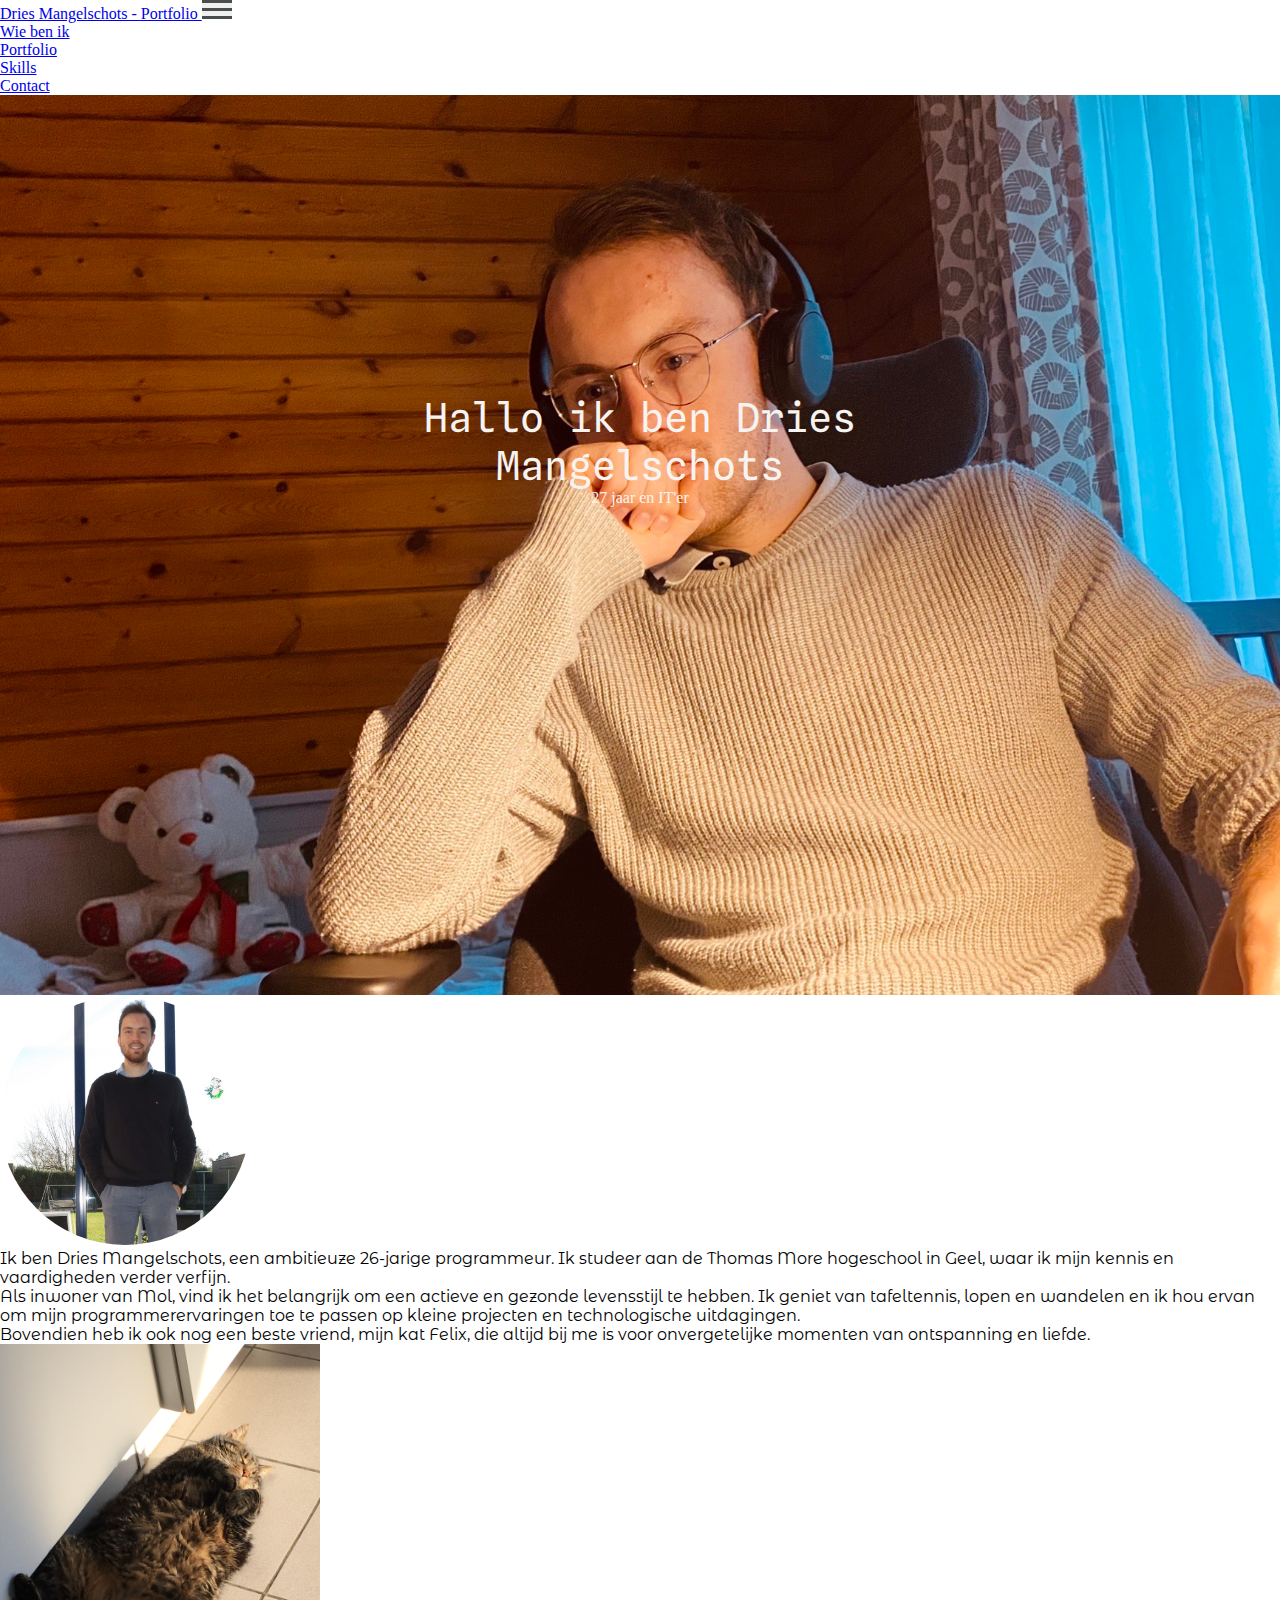
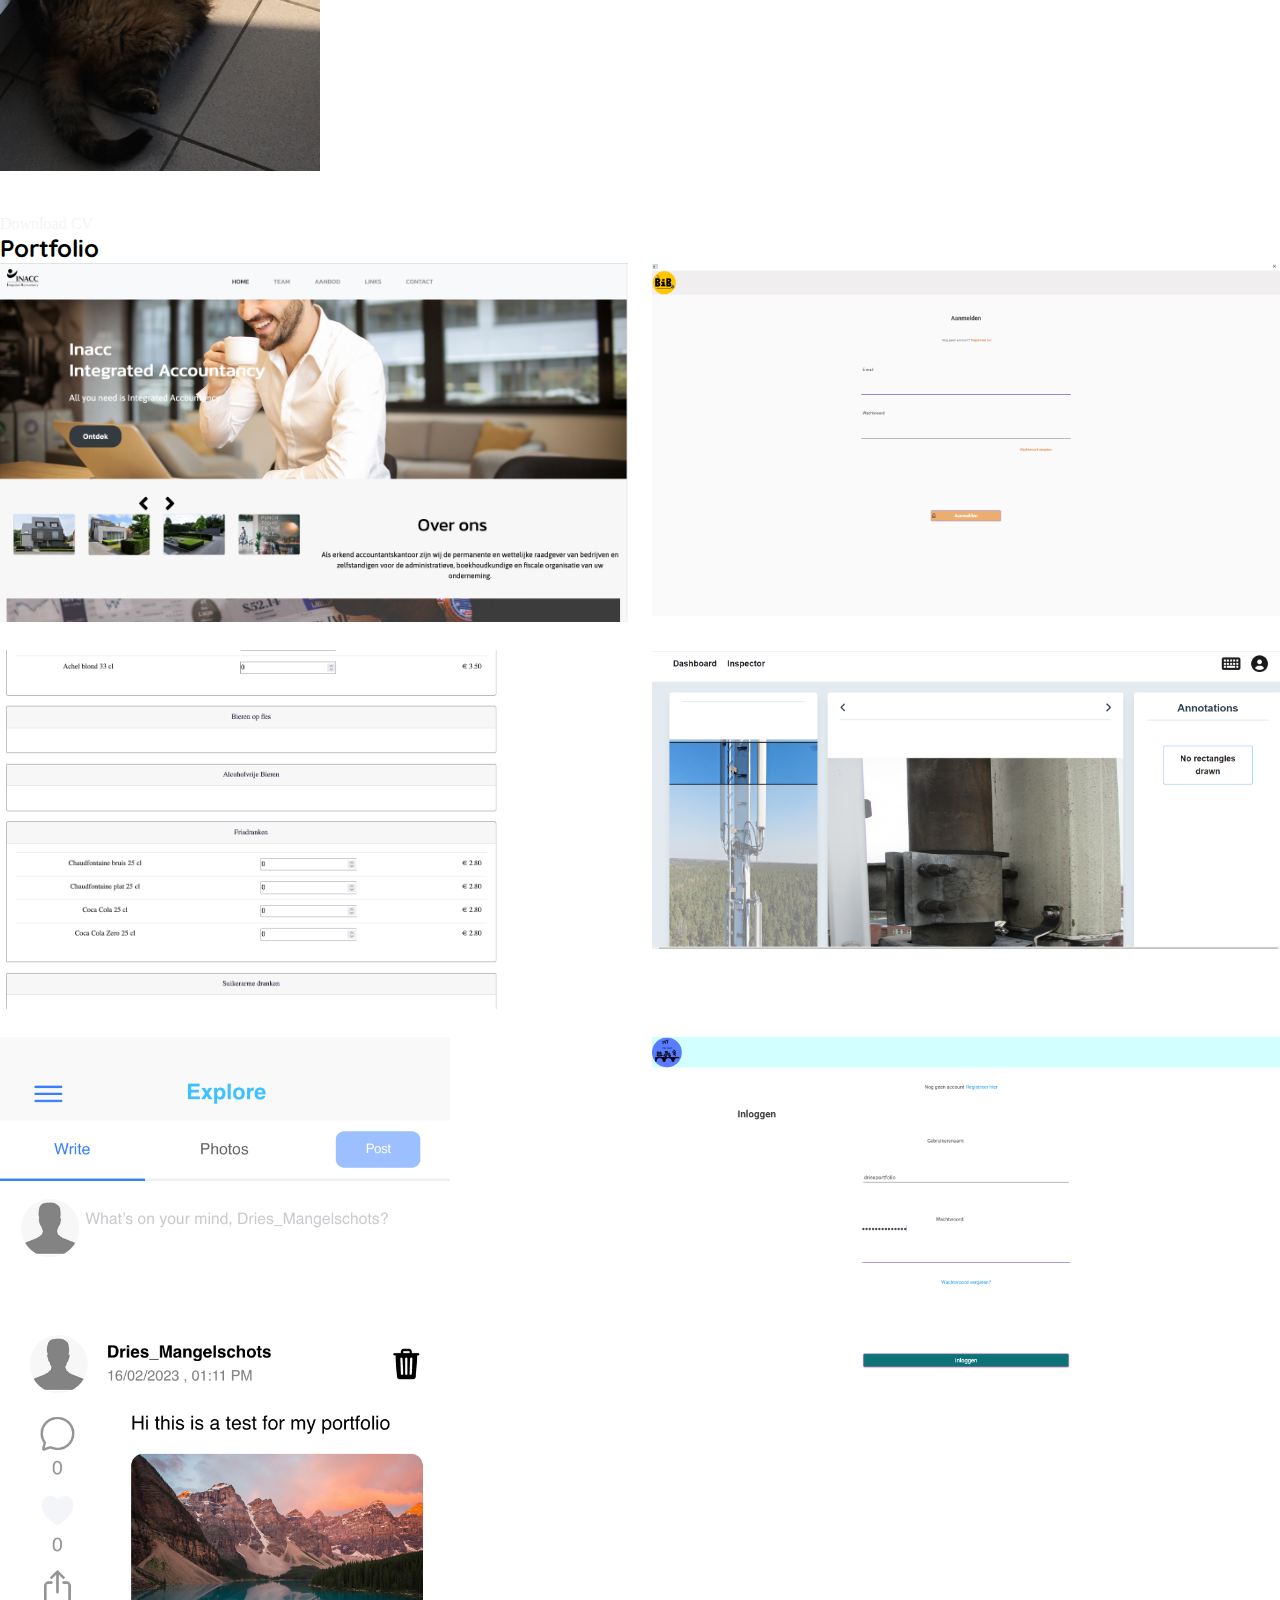
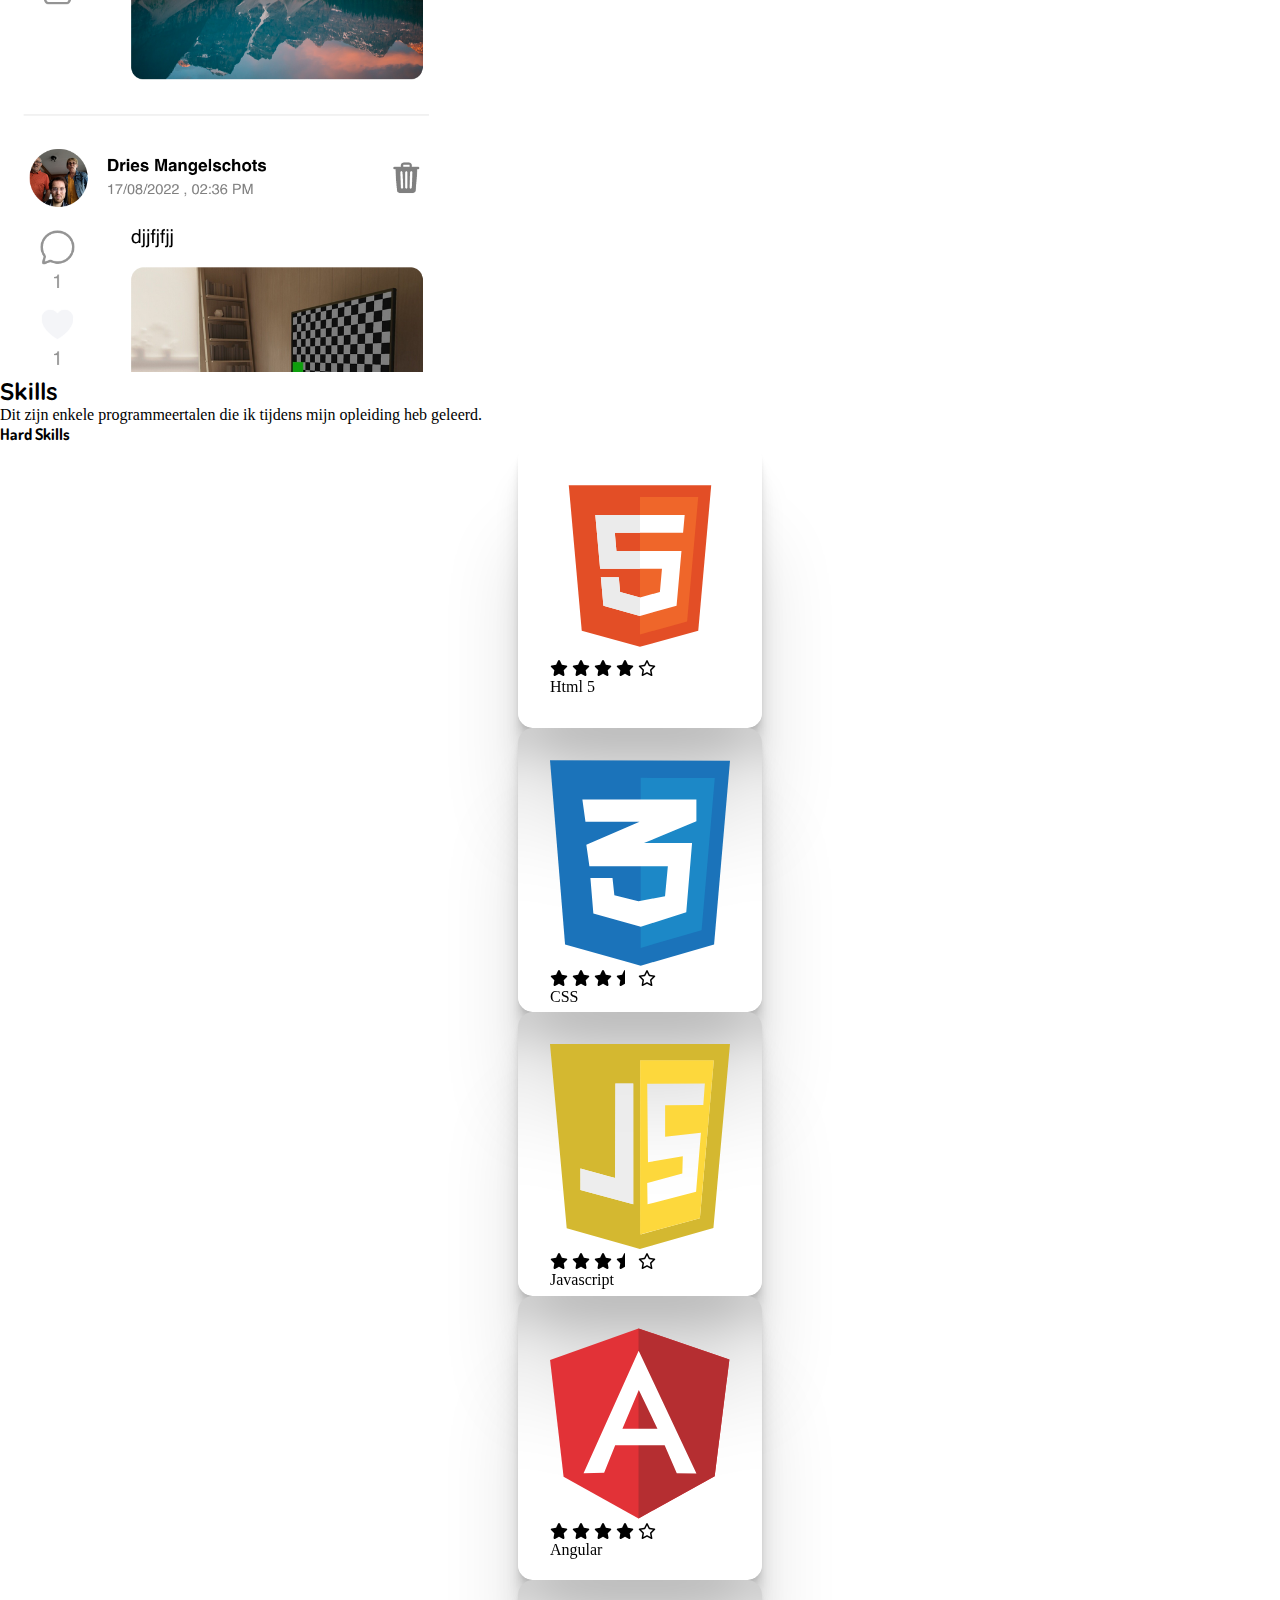
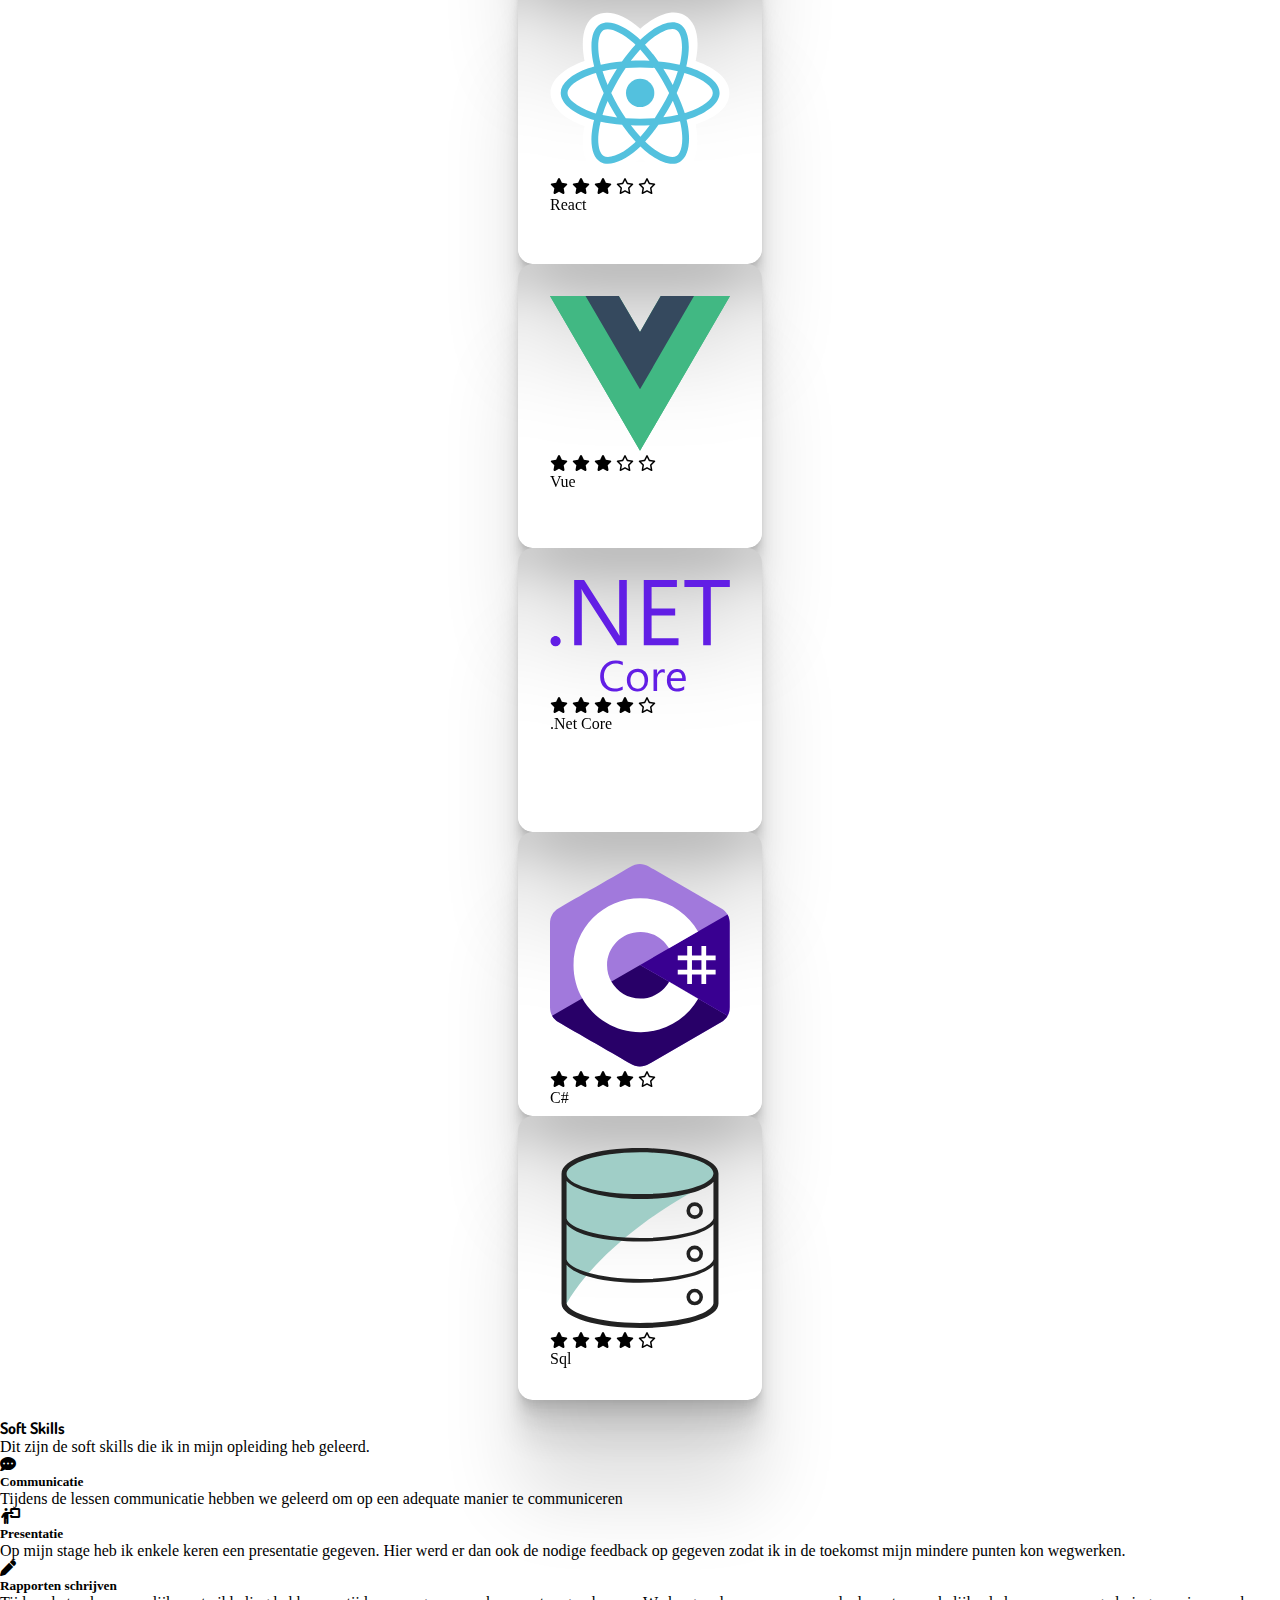
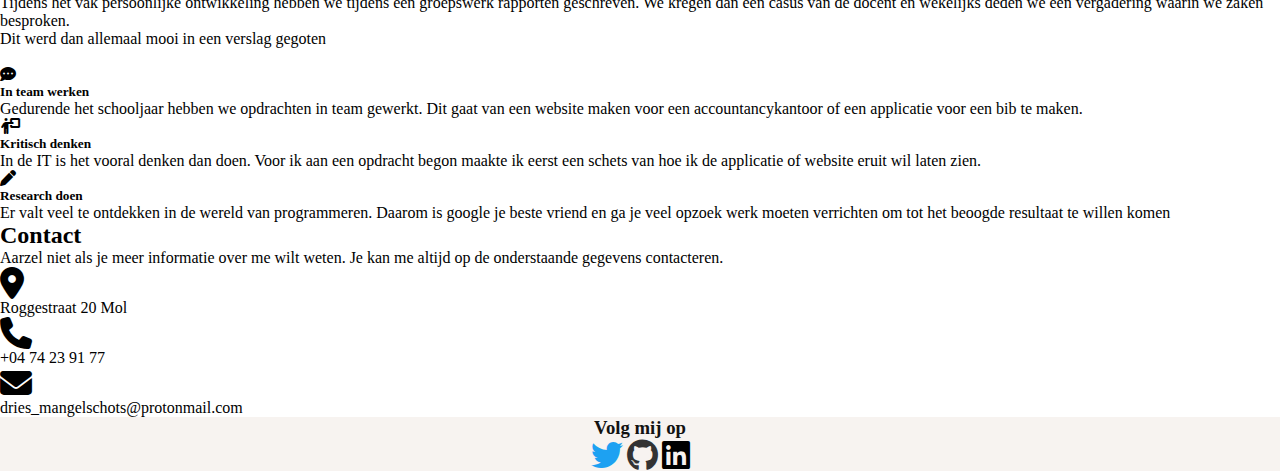
==== commit 53cb80ec: "update age and add felix" ====
--- a/index.html
+++ b/index.html
@@ -65,7 +65,7 @@
       <div class="row">
       <div class="col-lg-12 col-md-12 col-sm-12 col-xs-12 hero-text">
           <p class="hero_para">Hallo ik ben Dries Mangelschots</p>
-          <p>26 jaar en IT'er</p>
+          <p>27 jaar en IT'er</p>
       </div>
       </div>
   </div>
@@ -101,6 +101,9 @@
               <p>Als inwoner van Mol, vind ik het belangrijk om een actieve en gezonde levensstijl te hebben. Ik geniet van tafeltennis, lopen en wandelen en ik hou ervan om mijn programmerervaringen toe te passen op kleine projecten en technologische uitdagingen.</p>
               <p>Bovendien heb ik ook nog een beste vriend, mijn kat Felix, die altijd bij me is voor onvergetelijke momenten van ontspanning en liefde. </p>
               </div>
+              <div class="kat">
+              <img src="images/felix.JPG" alt="felix">
+            </div>
             </div>
         
       </div>  
@@ -110,7 +113,7 @@
             
         
             <div class="download-cv text-center">
-          <a class="btn btn-primary" href="files/cv_DriesMangelschots.pdf" download role="button">Download CV </a>
+          <a class="btn btn-primary" href="files/Cv_Dries_Mangelschots_2023.pdf" download role="button">Download CV </a>
           </div>
             <!-- Portfolio-->
 
--- a/style.css
+++ b/style.css
@@ -130,6 +130,20 @@
     color: #f7F3F0;
 }
 
+/* felix */
+
+.kat img {
+    max-width: 25%; /* Ensures the image doesn't exceed its parent container */
+    height: auto; /* Maintains the aspect ratio of the image */
+  }
+
+  /* Additional styles for mobile devices */
+  @media (max-width: 768px) {
+    .kat img {
+      max-width: 50%; /* Adjust the value as needed */
+    }
+  }
+
 /* Portfolio */
 .pointer {
     cursor: pointer;
